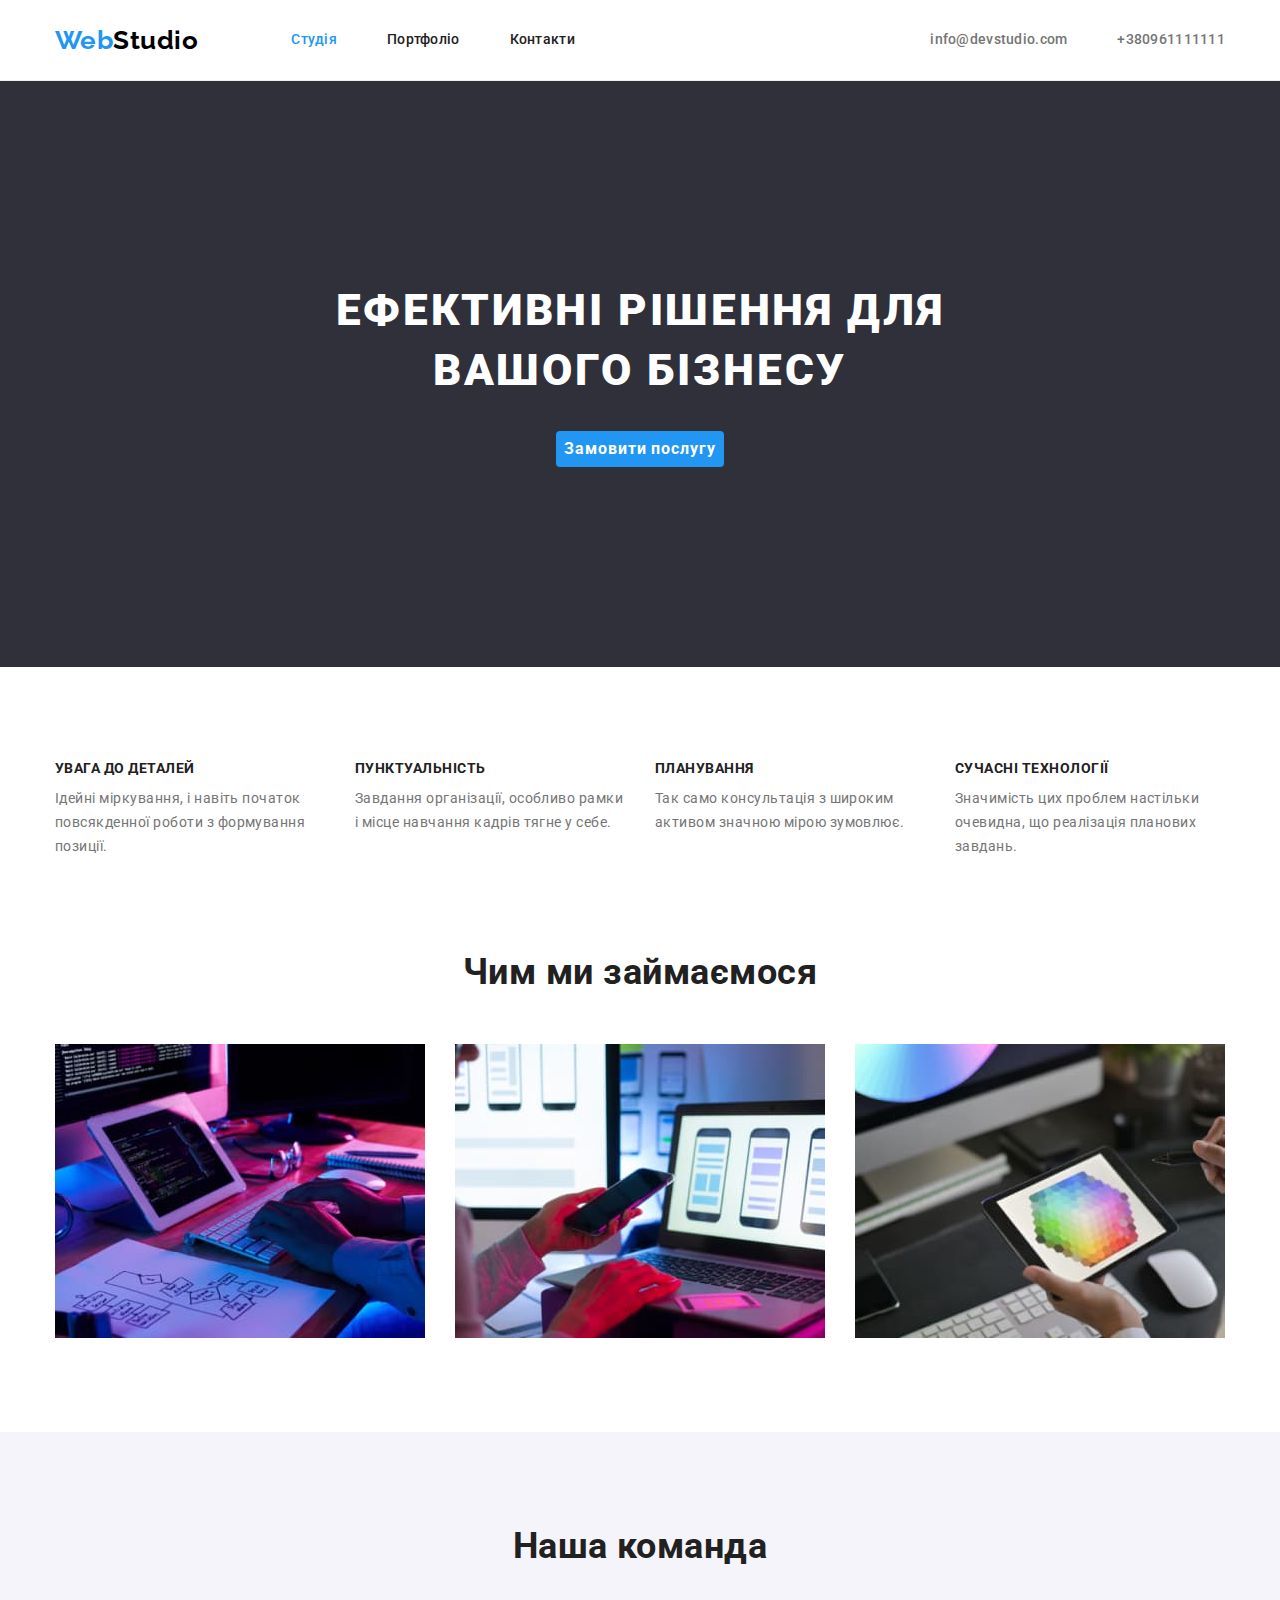
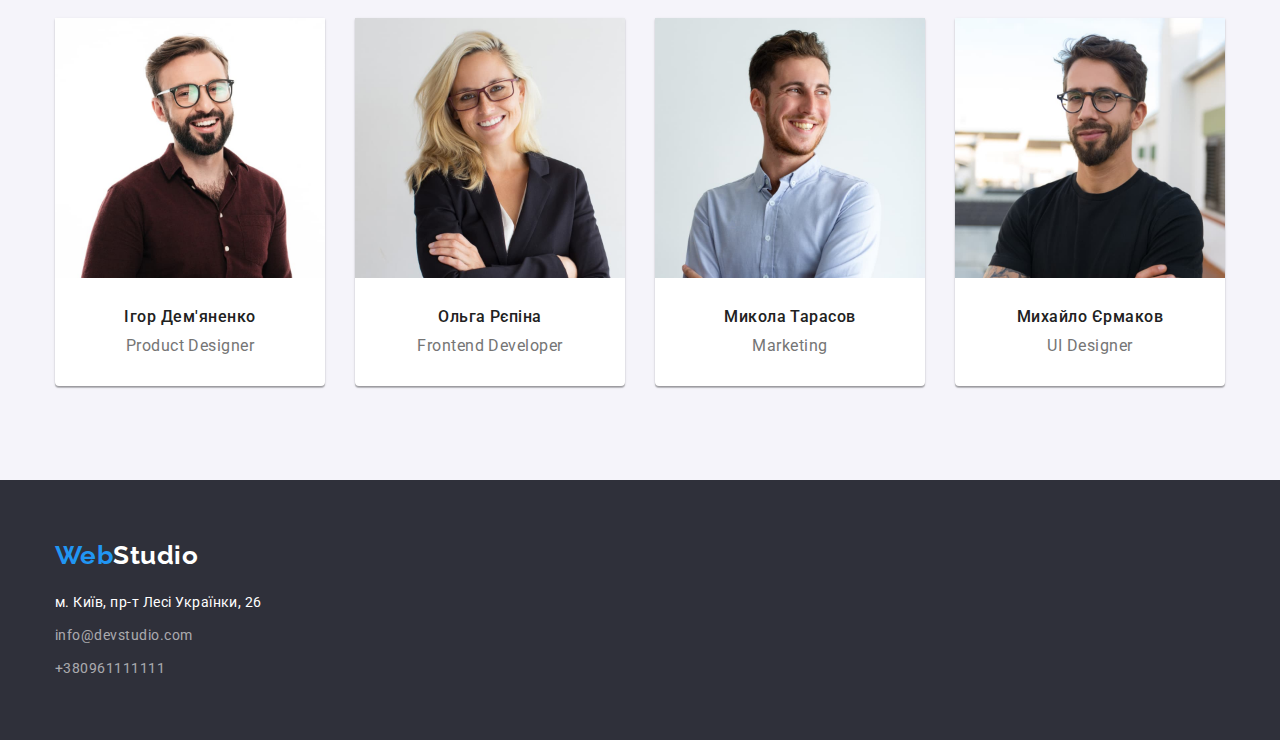
==== index.html @ 61c31c33 "Copy file" ====
<!DOCTYPE html>
<html lang="uk">

<head>
    <meta charset="UTF-8">
    <meta http-equiv="X-UA-Compatible" content="IE=edge">
    <meta name="viewport" content="width=device-width, initial-scale=1.0">
    <title>WebStudio</title>
    <link href="https://fonts.googleapis.com/css2?family=Raleway:wght@700&family=Roboto:wght@400;500;700;900&display=swap" rel="stylesheet">
    <link rel="stylesheet" href="https://cdnjs.cloudflare.com/ajax/libs/modern-normalize/1.1.0/modern-normalize.min.css">
    <link rel="stylesheet" href="./css/styles.css">
</head>
<body>

    <header class="header">
        <!-- Шапка сайту з навігаціею-->
        <div class="container-nav">
            <nav class="nav">
                <a href="./index.html" class="logostudio link-studio"><span class="secondary-logo">Web</span>Studio</a>
            
                <ul class="pages-nav list">
                    <li class="item"><a href="./index.html" class="site-nav-current link">Студія</a></li>
                    <li class="item"><a href="./portfolio.html" class="site-nav link">Портфоліо</a></li>
                    <li class="item"><a href="#" class="site-nav link">Контакти</a></li>
                </ul>
            </nav>
            
            <ul class="contact-nav list">
                <li class="item"><a href="mailto:info@devstudio.com" class="auth-nav link">info@devstudio.com</a></li>
                <li class="item"><a href="tel:+380961111111" class="auth-nav link">+380961111111</a></li>
            </ul>
        </div>

    </header>
    
    <main class="main-webstudio">
        <!--Герой сайту-->
            <section class="hero">
                <h1 class="hero-title">ЕФЕКТИВНІ РІШЕННЯ ДЛЯ ВАШОГО БІЗНЕСУ</h1>
                
                <button type="button" class="button-hero">Замовити послугу</button>
            </section>

        <section class="features">
        
            <!-- Особливості-->
            <div class="container">
                <h2 class="visually-hidden">Особливості</h2>
                
                <ul class="features-list">
                    <li class="features-item">
                        <h3 class="features-subtitle">УВАГА ДО ДЕТАЛЕЙ</h3>
                        <p class="features-text">Ідейні міркування, і навіть початок повсякденної роботи з формування позиції.</p>
                    </li>
                    <li class="features-item">
                        <h3 class="features-subtitle">ПУНКТУАЛЬНІСТЬ</h3>
                        <p class="features-text">Завдання організації, особливо рамки і місце навчання кадрів тягне у себе.</p>
                    </li>
                    <li class="features-item">
                        <h3 class="features-subtitle">ПЛАНУВАННЯ</h3>
                        <p class="features-text">Так само консультація з широким активом значною мірою зумовлює.</p>
                    </li>
                    <li class="features-item">
                        <h3 class="features-subtitle">СУЧАСНІ ТЕХНОЛОГІЇ</h3>
                        <p class="features-text">Значимість цих проблем настільки очевидна, що реалізація планових завдань.</p>
                    </li>
                </ul>
            </div>
        
        
        </section>
        
        <!--Чим ми займаємось-->
        <section class="occupation">
            <div class="container">
                <h2 class="occupation-title">Чим ми займаємося</h2>
                
                <ul class="list list-occupation">
                    <li class="item"><img src="./images/picturefirst.jpg" alt="Набирання коду на ноутбуку чоловіком" width="370">
                    </li>
                    <li class="item"><img src="./images/picturesecond.jpg" alt="Жінка розроблює на ноутбуці дизайн програми"
                            width="370"></li>
                    <li class="item"><img src="./images/picturethird.jpg" alt="Малюнок на планшеті" width="370"></li>
                </ul>
            </div>
        </section>

        <!--Наша Команда-->

        <section class="team">
            
            <div class="container">
                <h2 class="team-title">Наша команда</h2>
                
                <ul class="team-list">
                    <li class="team-item">
                        <img src="./images/IhorProductDesigner.jpg" alt="Фото чоловіка дизайнера продукту" width="270">
                
                        <div class="container-teamtext">
                            <h3 class="team-subtitle">Ігор Дем'яненко</h3>
                            <p class="team-text" lang="en">Product Designer</p>
                        </div>
                    </li>
                
                    <li class="team-item">
                        <img src="./images/OlhaFrontendDeveloper.jpg" alt="Фото жінки інтерфейсного розробника" width="270">
                
                        <div class="container-teamtext">
                            <h3 class="team-subtitle">Ольга Рєпіна</h3>
                            <p class="team-text" lang="en">Frontend Developer</p>
                        </div>
                    </li>
                
                    <li class="team-item">
                        <img src="./images/MukolaMarketing.jpg" alt="Фото чоловіка маркетолога" width="270">
                
                        <div class="container-teamtext">
                            <h3 class="team-subtitle">Микола Тарасов</h3>
                            <p class="team-text" lang="en">Marketing</p>
                        </div>
                    </li>
                
                    <li class="team-item">
                        <img src="./images/MuchailoUIDesigner.jpg" alt="Фото чоловіка дизайнера інтерфейсу" width="270">
                
                        <div class="container-teamtext">
                            <h3 class="team-subtitle">Михайло Єрмаков</h3>
                            <p class="team-text" lang="en">UI Designer</p>
                        </div>
                    </li>
                </ul>
            </div>

        </section>

    </main>

    <footer class="footer">
    <div class="container">
        <a href="./index.html" class="footer-studio link">Web<span class="footer-logo">Studio</span></a>
        
        <address class="address">
            <ul class="contact-footer list">
                <li class="nav-map">
                    <a class="address-street link" href="http://goo.gl/maps/RAFGmKEFVeVwXmU8A" target="_blank"
                        rel="noopener noreferrer">м. Київ, пр-т Лесі Українки, 26</a>
                </li>
                <li class="nav-mail">
                    <a href="mailto:info@devstudio.com" class="footer-nav link">info@devstudio.com</a>
                </li>
                <li class="nav-phone">
                    <a href="tel:+380961111111" class="footer-nav link">+380961111111</a>
                </li>
            </ul>
        </address>
    </div>
    </footer>
</body>
</html>
---- css/styles.css ----
:root{
    --primary-color:#212121;
    --secondary-color:#757575;
    --accent-color: #2196F3;
    --logo-color:#000000;
    --white-color:#ffffff;
    --buttons-color:#F5F4FA;
    --address-color:rgba(255, 255, 255, 0.6);
    --button-active:#188CE8;
    --hero-color:#2F303A;
}

.list,
.team-list,
.features-list{
    list-style: none;
    margin: 0;
    padding: 0;
}

.link {
    text-decoration: none;
}

h1,h2,h3,p{
    margin: 0; 
}

body{
    font-family: Roboto, sans-serif;
    /* identical to box height */
    letter-spacing: 0.03em;
    color: var(--primary-color);
    background-color: var(--white-color);
}

img {
    display: block;
    max-width: 100%;
}

/* шапка сайту з навігацією*/

.header {
    background-color: var(--white-color);

    border-bottom: 1px solid #ECECEC;
}

.container-nav{
    display: flex;
    align-items: center;

    margin-left: auto;
    margin-right: auto;
    width: 1200px;
    padding-left: 15px;
    padding-right: 15px;
}

.nav{
    display: flex;
    align-items: center;
}

.link-studio{
    text-decoration: none;
}

.logostudio{
    color: var(--logo-color);
    
    font-family: 'Raleway';
    font-weight: 700;
    font-size: 26px;
    line-height: 1.19;
}

.secondary-logo{
    color: var(--accent-color);
}

.pages-nav{
    display: flex;
    margin-left: 93px;
}

.pages-nav .item + .item {
    margin-left: 50px;
}

.pages-nav .link {
    display: block;
    padding-top: 32px;
    padding-bottom: 32px;
}

.container-nav .list {
    display: flex;
}

.site-nav{
    text-decoration: none;

    color: var(--primary-color);

    font-weight: 500;
    font-size: 14px;
    line-height: 1.14;
    letter-spacing: 0.02em;
}

.site-nav:hover,
.site-nav:focus{
    color: var(--accent-color);
}

.site-nav-current{
    text-decoration: none;

    color: var(--accent-color);
    font-weight: 500;
    font-size: 14px;
    line-height: 1.14;
    letter-spacing: 0.02em;
}

.contact-nav {
    margin-left: auto;
}

.contact-nav .link {
    display: block;
    padding-top: 32px;
    padding-bottom: 32px;
}

.contact-nav .item+.item {
    margin-left: 50px;
}

.auth-nav{

    text-decoration: none;

    color: var(--secondary-color);

    font-family: 'Roboto';
    font-style: normal;
    font-weight: 500;
    font-size: 14px;
    line-height: 1.14;
    letter-spacing: 0.02em;
}

.auth-nav:hover,
.auth-nav:focus{
    color: var(--accent-color);
}

/*Підвал*/

.footer {
    background-color: #2F303A;
    padding-top: 60px;
    padding-bottom: 60px;
}

.footer-studio {
    display: block;

    text-decoration: none;

    margin-top: 0;
    margin-bottom: 20px;

    color: var(--accent-color);

    font-family: 'Raleway';
    font-style: normal;
    font-weight: 700;
    font-size: 26px;
    line-height: 1.19;
}
.footer-logo {
    color: var(--white-color);
}

.address-street {

    text-decoration: none;

    color: var(--white-color);

    font-size: 14px;
    line-height: 1.71;
}

.footer-nav {

    text-decoration: none;

    color: var(--address-color);

    font-size: 14px;
    line-height: 1.71;
}

.address{
    font-style: normal;
}

.address-street:hover,
.address-street:focus {
    color: var(--accent-color);
}

.footer-nav:hover,
.footer-nav:focus {
    color: var(--accent-color);
}

.address-street {
    display: block;
    margin-bottom: 9px;
}

.nav-mail {
    margin-bottom: 9px;
}

/*Сторінка Cтудія*/

/*Секція герой*/

.hero{
    background-color: var(--hero-color);
    padding-top: 200px;
    padding-bottom: 200px;
    text-align: center; 
}

.hero-title{

    margin-left: auto;
    margin-right: auto;
    margin-top: 0;
    margin-bottom: 30px;
    max-width: 696px;

    color: var(--white-color);

    font-weight: 900;
    font-size: 44px;
    line-height: 1.36;
    /* or 136% */
    
    letter-spacing: 0.06em;
    text-transform: uppercase;
}

/*Button*/

.button-hero{

    background-color: var(--accent-color);
    color: var(--white-color);
    
    cursor: pointer;

    font-family: 'Roboto';
    font-style: normal;
    font-weight: 700;
    font-size: 16px;
    line-height: 1.88;
    /* identical to box height, or 188% */
    
    
    align-items: center;
    text-align: center;
    letter-spacing: 0.06em;

    border-radius: 4px;
    border-color: transparent;
}

.button-hero:hover,
.button-hero:focus {
    background-color: var(--button-active)
}

/*Секція особливості*/

.container {

    margin-left: auto;
    margin-right: auto;
    width: 1200px;
    padding-left: 15px;
    padding-right: 15px;
    
}

.features{
    padding-top: 94px;
    padding-bottom: 94px;
    margin-top: 0;
    margin-bottom: 0;
}

.features .features-list {
    display: flex;
}

.visually-hidden{
    position: absolute;
    white-space: nowrap;
    width: 1px;
    height: 1px;
    overflow: hidden;
    border: 0;
    padding: 0;
    clip: rect(0 0 0 0);
    clip-path: inset(50%);
    margin: 1px;
}

.features .features-item+.features-item {
    margin-left: 30px;
}


.features-subtitle{

    margin-top: 0;
    margin-bottom: 10px;

    color: var(--primary-color);

    font-weight: 700;
    font-size: 14px;
    line-height: 1.14;
}

.features-item {
    flex-basis: 270px;
}

.features-text{

    margin-top: 0;
    margin-bottom: 0;

    color: var(--secondary-color);
 
    font-size: 14px;
    line-height: 1.71;
}

/*Секція чим займаємось*/

.occupation {
    padding-top: 0;
    padding-bottom: 94px;
}

.occupation .item+.item {
    margin-left: 30px;
}

.occupation-title{

    margin-top: 0;
    margin-bottom: 50px;


    text-align: center;
    color: var(--primary-color);

    font-weight: 700;
    font-size: 36px;
    line-height: 1.16;
}

.occupation .list {
    display: flex;
}

/*Секція наша команда*/

.team{
    background-color: #F5F4FA;

    padding-top: 94px;
    padding-bottom: 94px; 
}

.team-title {

    margin-top: 0;
    margin-bottom: 50px;

    color: var(--primary-color);

    font-weight: 700;
    font-size: 36px;
    line-height: 1.16;
    text-align: center;
}

.team-list {
    display: flex;
    flex-wrap: wrap;
}

.team-item{
    text-align: center;
    background-color: #FFFFFF;
    width: 270px;
    
    margin-right: 30px;

    box-shadow: 0px 1px 3px rgba(0, 0, 0, 0.12), 0px 1px 1px rgba(0, 0, 0, 0.14), 0px 2px 1px rgba(0, 0, 0, 0.2);
    border-radius: 0px 0px 4px 4px;
}

.team-item:nth-child(4n) {
    margin-right: 0;
}

.team-item:nth-last-child(-n+4) {
    margin-bottom: 0;
}

.container-teamtext {
    padding-top: 30px;
    padding-bottom: 30px;
}

.team-subtitle{

    margin-bottom: 10px;

    color: var(--primary-color);

    font-weight: 500;
    font-size: 16px;
    line-height: 1.18;
}

.team-text{

    color: var(--secondary-color);

    font-size: 16px;
    line-height: 1.18;
}

/*Сторінка Портфоліо*/

.portfolio-page{
    padding-top: 94px;
    padding-bottom: 94px;
}

.buttons-filtr {
    display: flex;
    justify-content: center;
    align-items: center;

    margin-bottom: 50px;
}

.button-portfolio-all{
    background-color: var(--buttons-color);
    color: var(--primary-color);
    
    padding-top: 6px;
    padding-bottom: 6px;
    padding-left: 25px;
    padding-right: 25px;
    
    cursor: pointer;
    
    font-family: 'Roboto';
    font-style: normal;
    font-weight: 500;
    font-size: 16px;
    line-height: 1.63;
    /* identical to box height, or 162% */
    
    text-align: center;
    letter-spacing: 0.03em;
    
    border-radius: 4px;
    border-color: transparent;
}

.button-portfolio{
    background-color: var(--buttons-color);
    color: var(--primary-color);

    padding-top: 6px;
    padding-bottom: 6px;
    padding-left: 22px;
    padding-right: 22px;

    cursor: pointer;
    
    font-family: 'Roboto';
    font-style: normal;
    font-weight: 500;
    font-size: 16px;
    line-height: 1.63;
    /* identical to box height, or 162% */
    
    text-align: center;
    letter-spacing: 0.03em;

    border-radius: 4px;
    border-color: transparent;
}

.button-portfolio:hover,
.button-portfolio:focus{
    background-color: var(--accent-color);
    color: var(--white-color);

    box-shadow: 0px 3px 1px rgba(0, 0, 0, 0.1), 0px 1px 2px rgba(0, 0, 0, 0.08), 0px 2px 2px rgba(0, 0, 0, 0.12);
    border-radius: 4px;
}

.buttons-filtr .item+.item {
    margin-left: 8px;
}

.portfolio-projects {
    display: flex;
    flex-wrap: wrap;
    gap: 30px;
}

.card-project {
    padding-top: 20px;
    padding-bottom: 20px;
    padding-left: 24px;
    padding-right: 24px;
    border-left: 1px solid #EEEEEE;
    border-right: 1px solid #EEEEEE;
    border-bottom: 1px solid #EEEEEE;
}

.project-item {
    background: #FFFFFF;
    width: 370px;
}

.project-title {

    text-decoration: none;

    margin-bottom: 4px;

    color: var(--primary-color);


    font-weight: 700;
    font-size: 18px;
    line-height: 2;
    /* identical to box height, or 200% */
    
    letter-spacing: 0.06em;
}

.project-text {

    text-decoration: none;

    color: var(--secondary-color);

    font-size: 16px;
    line-height: 1.87;
}
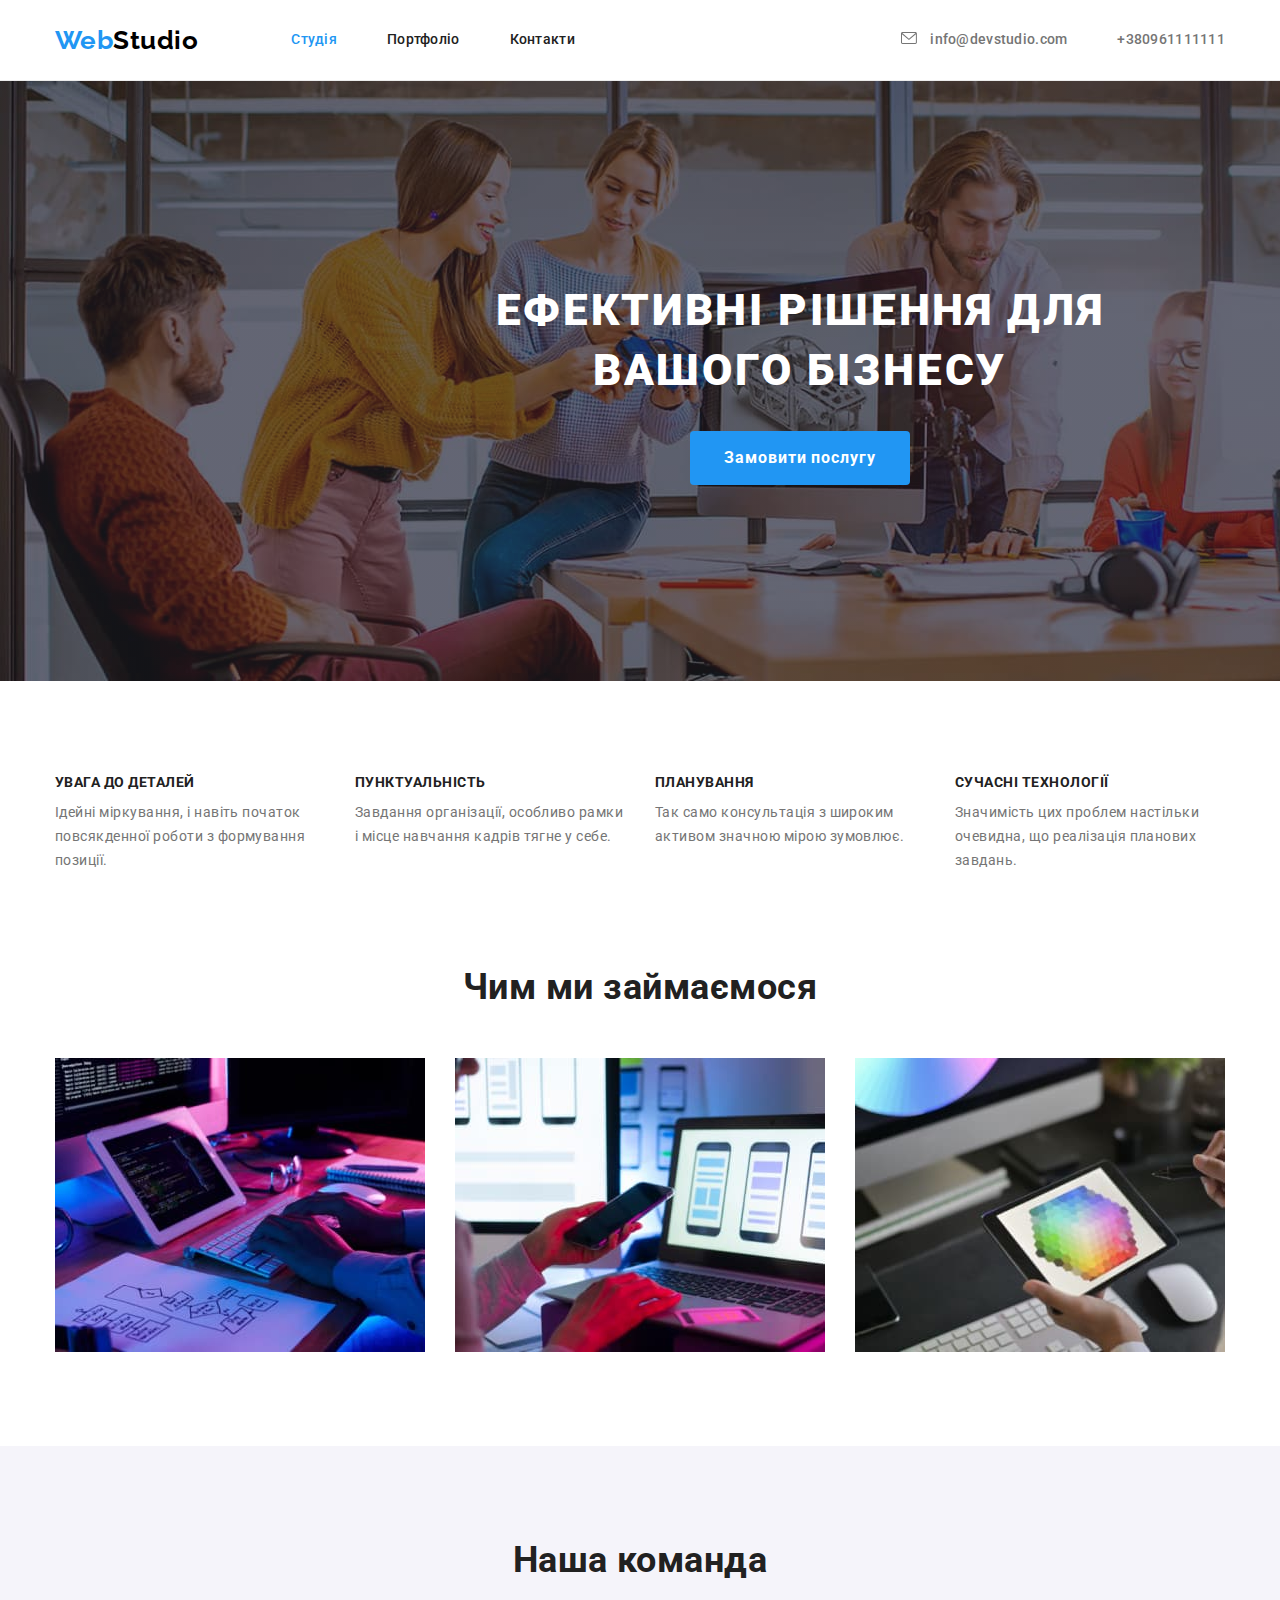
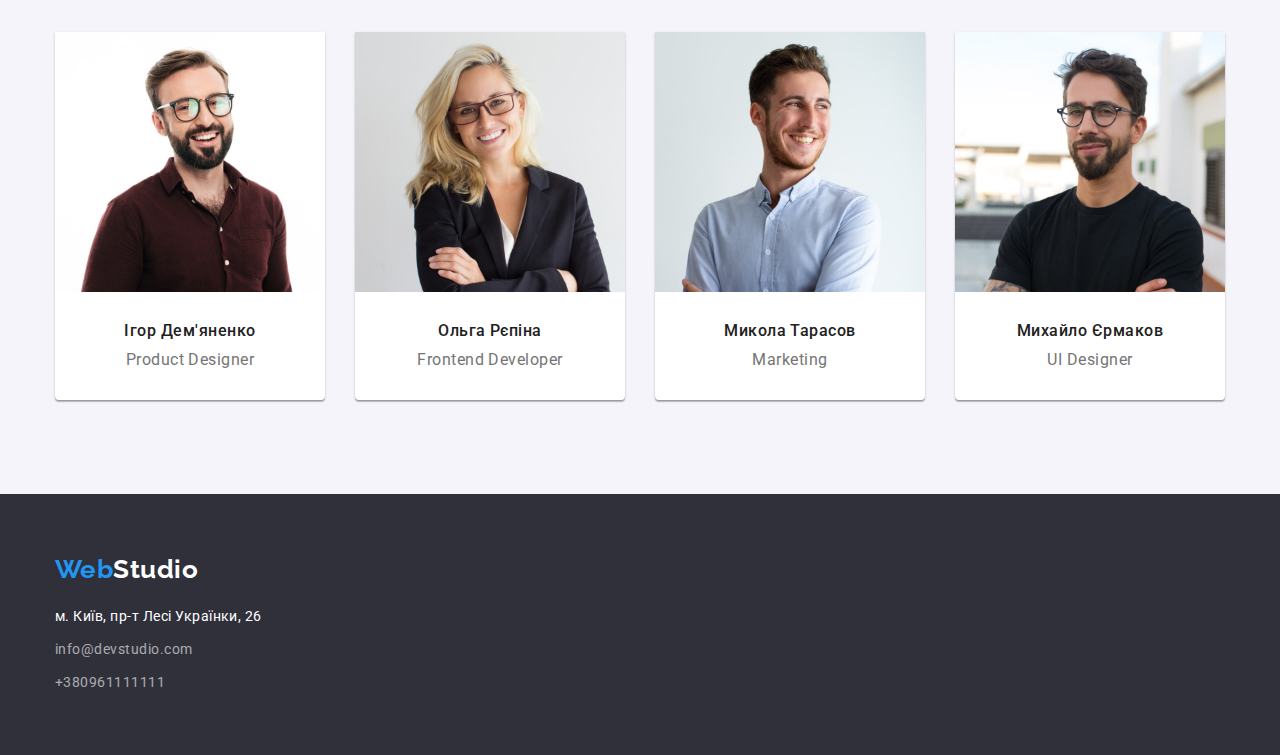
==== commit 91411578: "Update styles.css and index.html" ====
--- a/index.html
+++ b/index.html
@@ -26,7 +26,14 @@
             </nav>
             
             <ul class="contact-nav list">
-                <li class="item"><a href="mailto:info@devstudio.com" class="auth-nav link">info@devstudio.com</a></li>
+                <li class="item">
+                    <a href="mailto:info@devstudio.com" class="auth-nav link">
+                        <svg class="mail-icon" width="16" height="12">
+                            <use href="./images/symbol-defs.svg#envelope">
+                            </use>
+                        </svg> info@devstudio.com
+                    </a>
+                </li>
                 <li class="item"><a href="tel:+380961111111" class="auth-nav link">+380961111111</a></li>
             </ul>
         </div>
--- a/css/styles.css
+++ b/css/styles.css
@@ -139,6 +139,12 @@
     margin-left: 50px;
 }
 
+.mail-icon {
+    
+    margin-right: 10px;
+    align-items: center;
+}
+
 .auth-nav{
 
     text-decoration: none;
@@ -158,6 +164,10 @@
     color: var(--accent-color);
 }
 
+.mail-icon:hover{
+    fill: var(--accent-color);
+}
+
 /*Підвал*/
 
 .footer {
@@ -238,6 +248,21 @@
     padding-top: 200px;
     padding-bottom: 200px;
     text-align: center; 
+
+    min-width: 1600px;
+    height: 600px;
+    margin-left: auto;
+    margin-right: auto;
+
+    background-image: linear-gradient(
+    to right,
+    rgba(47, 48, 58, 0.4),
+    rgba(47, 48, 58, 0.4)
+    ),
+    url("../images/Imghero.jpg");
+    background-repeat: no-repeat;
+    background-position: center;
+    background-size: cover;
 }
 
 .hero-title{
@@ -267,6 +292,11 @@
     color: var(--white-color);
     
     cursor: pointer;
+
+    padding-top: 10px;
+    padding-bottom: 10px;
+    padding-left: 32px;
+    padding-right: 32px;
 
     font-family: 'Roboto';
     font-style: normal;
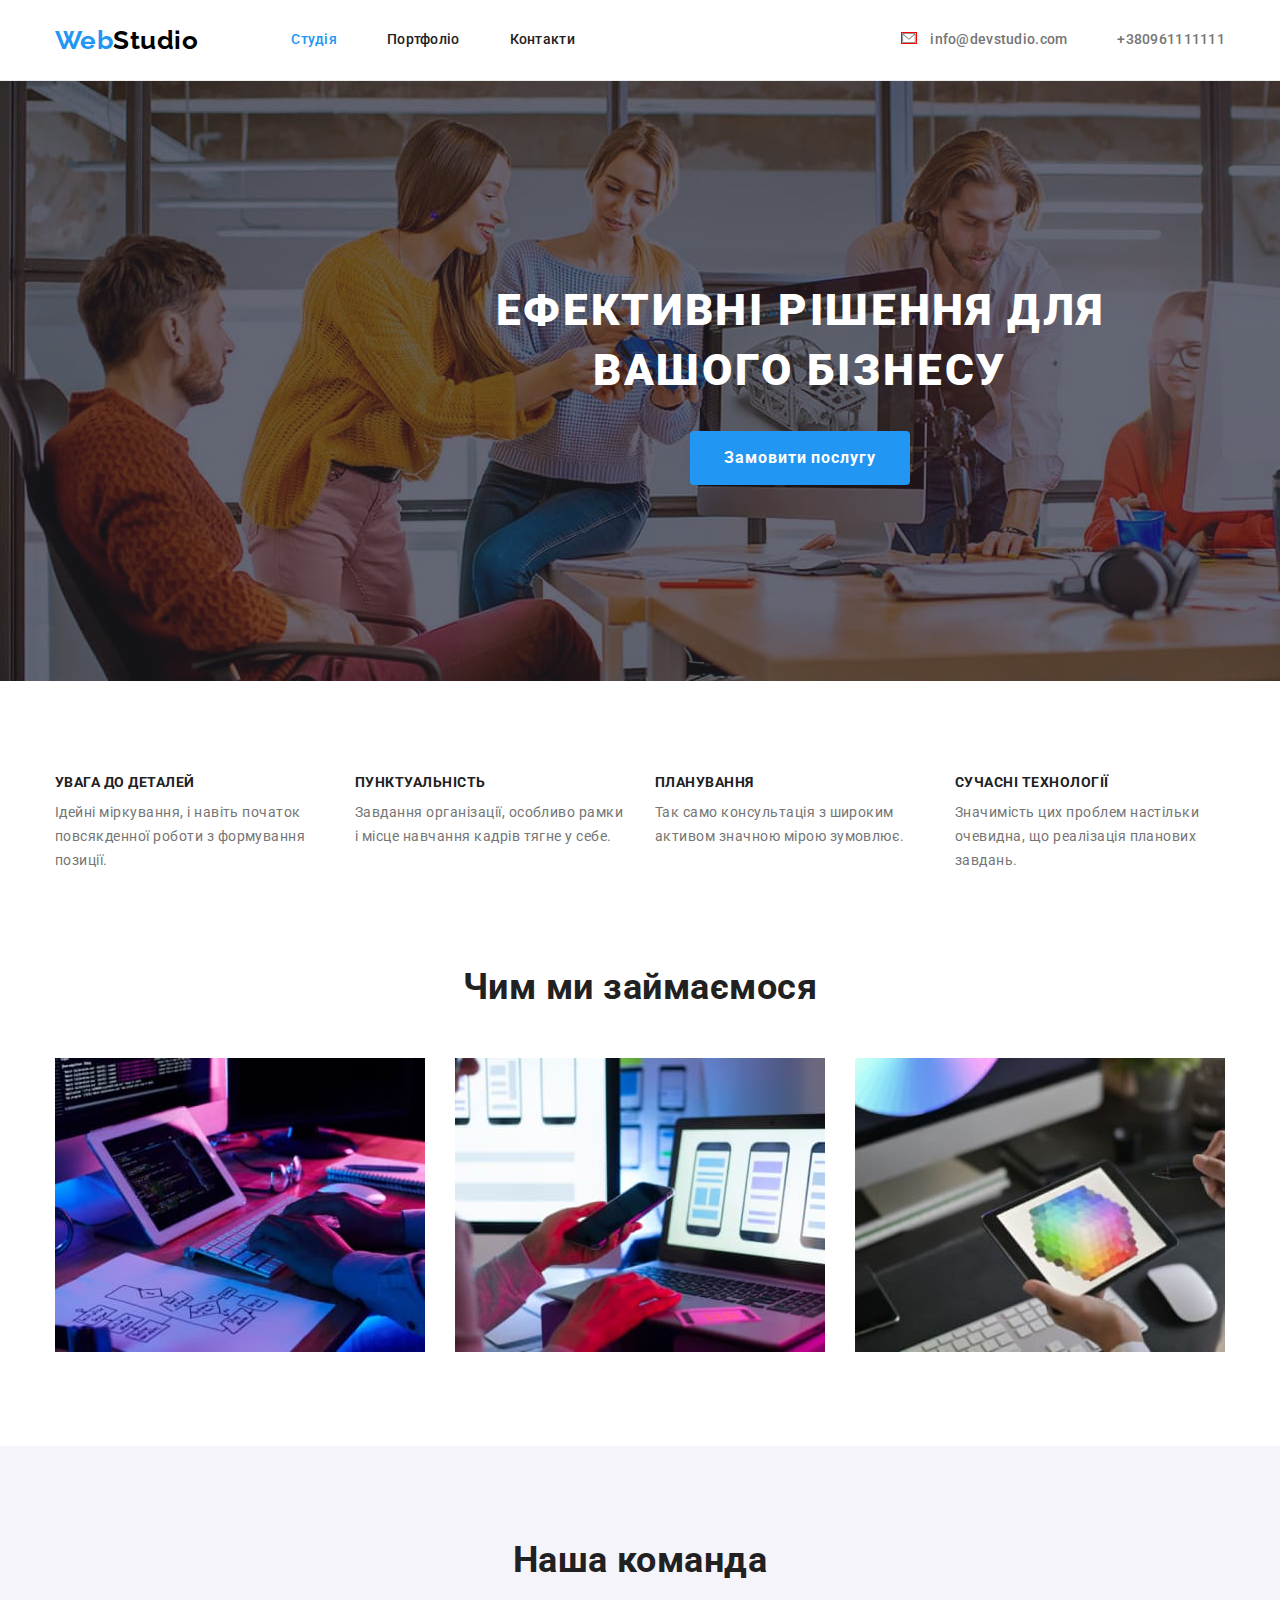
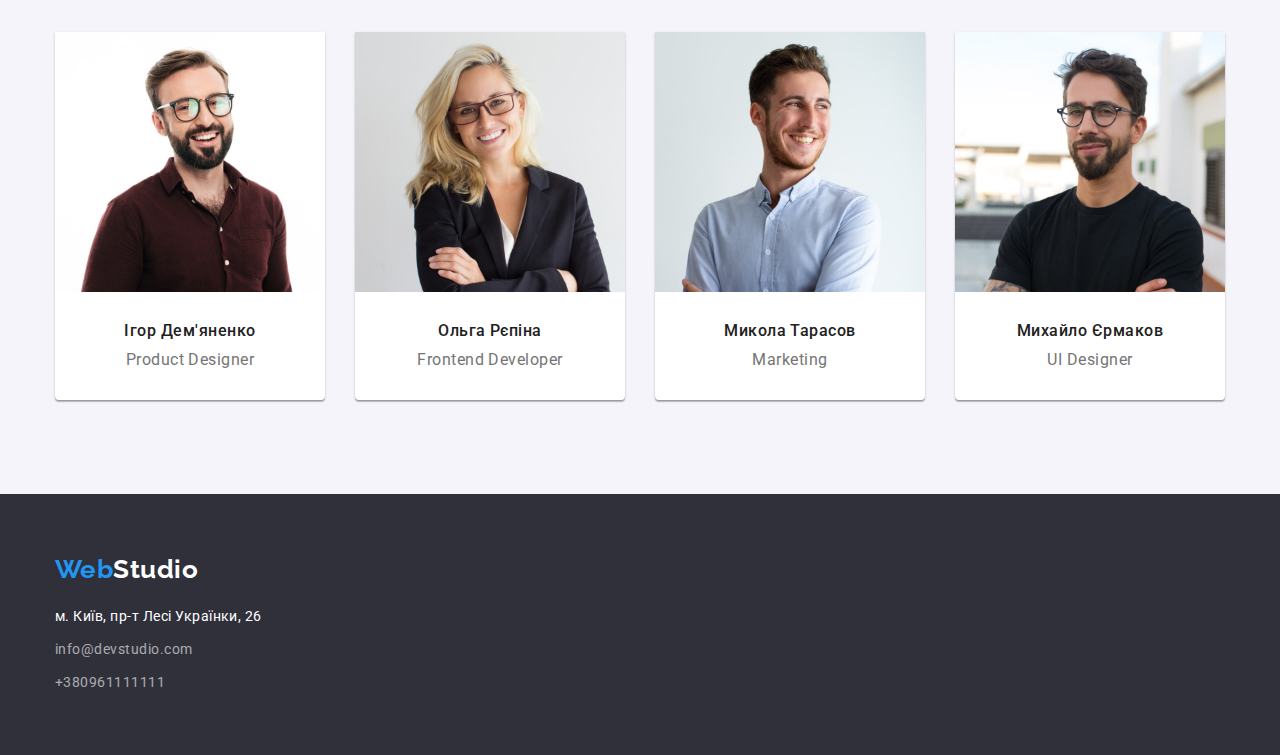
==== commit 724b2bcf: "Update repository" ====
--- a/index.html
+++ b/index.html
@@ -28,9 +28,8 @@
             <ul class="contact-nav list">
                 <li class="item">
                     <a href="mailto:info@devstudio.com" class="auth-nav link">
-                        <svg class="mail-icon" width="16" height="12">
-                            <use href="./images/symbol-defs.svg#envelope">
-                            </use>
+                        <svg class="icon" width="16" height="12">
+                            <use href="./images/sprite.svg#envelope"></use>
                         </svg> info@devstudio.com
                     </a>
                 </li>
--- a/css/styles.css
+++ b/css/styles.css
@@ -139,12 +139,6 @@
     margin-left: 50px;
 }
 
-.mail-icon {
-    
-    margin-right: 10px;
-    align-items: center;
-}
-
 .auth-nav{
 
     text-decoration: none;
@@ -164,9 +158,16 @@
     color: var(--accent-color);
 }
 
+.icon{
+    border: 1px solid red;
+    margin-right: 10px;
+}
+
 .mail-icon:hover{
     fill: var(--accent-color);
 }
+
+
 
 /*Підвал*/
 
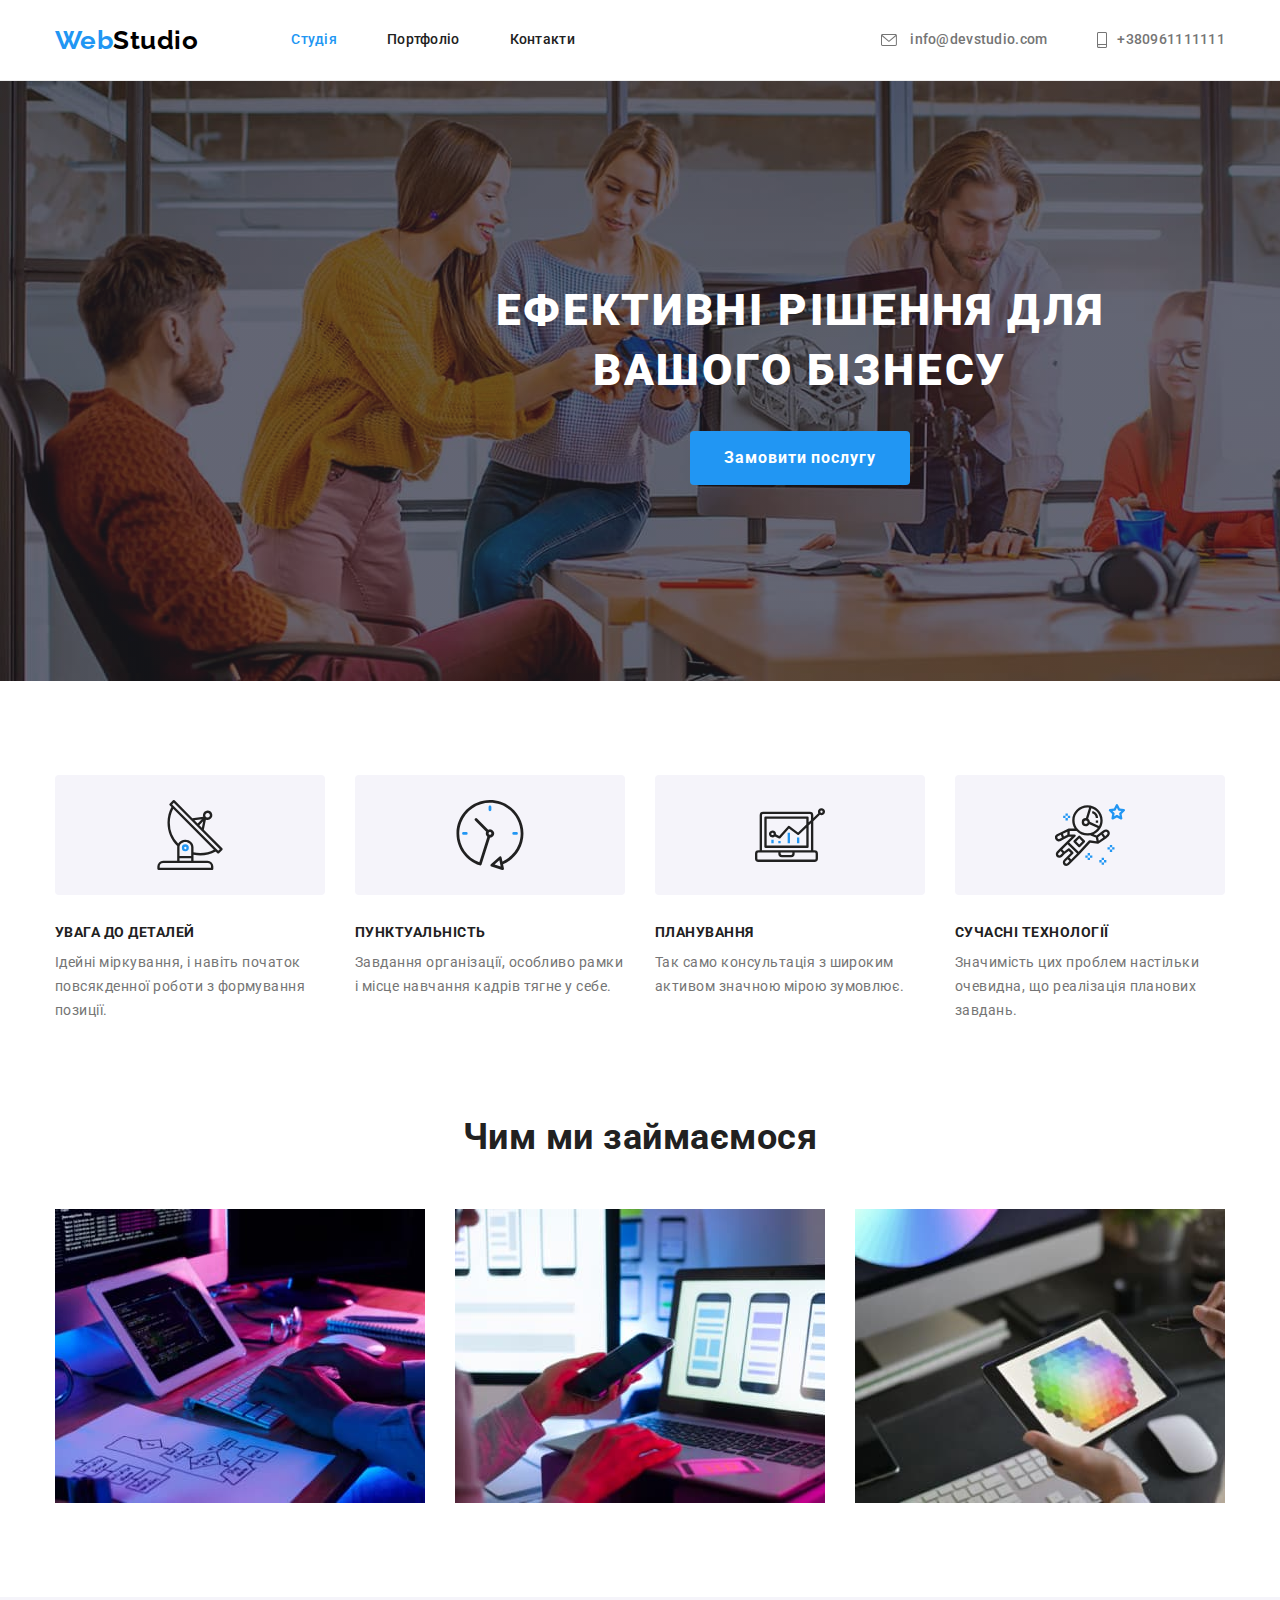
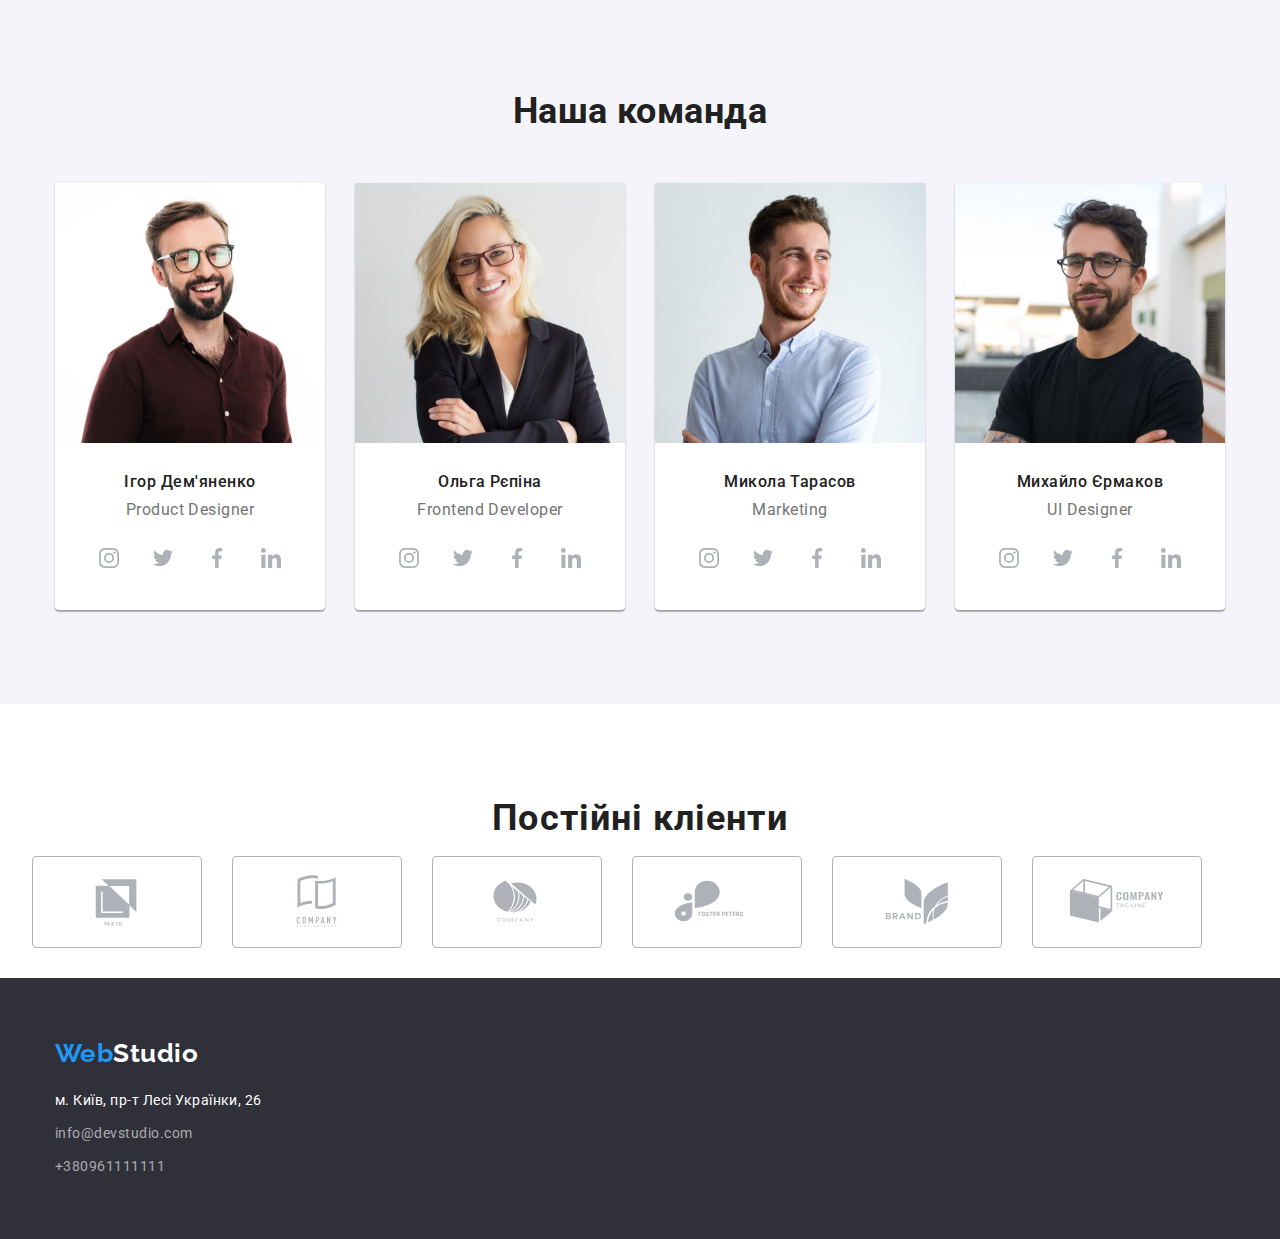
==== commit 844f1d25: "Update summary" ====
--- a/index.html
+++ b/index.html
@@ -33,7 +33,12 @@
                         </svg> info@devstudio.com
                     </a>
                 </li>
-                <li class="item"><a href="tel:+380961111111" class="auth-nav link">+380961111111</a></li>
+                <li class="item">
+                    <a href="tel:+380961111111" class="auth-nav link">
+                        <svg class="icon" width="10" height="16"><use href="./images/sprite.svg#smartphone"></use>
+                        </svg>+380961111111
+                    </a>
+                </li>
             </ul>
         </div>
 
@@ -55,18 +60,38 @@
                 
                 <ul class="features-list">
                     <li class="features-item">
+                        <div class="container-features">
+                            <svg class="icon-features" width="70" height="70">
+                                <use href="./images/sprite.svg#antenna"></use>
+                            </svg>
+                        </div>
                         <h3 class="features-subtitle">УВАГА ДО ДЕТАЛЕЙ</h3>
                         <p class="features-text">Ідейні міркування, і навіть початок повсякденної роботи з формування позиції.</p>
                     </li>
                     <li class="features-item">
+                        <div class="container-features">
+                            <svg class="icon-features" width="70" height="70">
+                                <use href="./images/sprite.svg#clock"></use>
+                            </svg>
+                        </div>
                         <h3 class="features-subtitle">ПУНКТУАЛЬНІСТЬ</h3>
                         <p class="features-text">Завдання організації, особливо рамки і місце навчання кадрів тягне у себе.</p>
                     </li>
                     <li class="features-item">
+                        <div class="container-features">
+                            <svg class="icon-features" width="70" height="70">
+                                <use href="./images/sprite.svg#diagram"></use>
+                            </svg>
+                        </div>
                         <h3 class="features-subtitle">ПЛАНУВАННЯ</h3>
                         <p class="features-text">Так само консультація з широким активом значною мірою зумовлює.</p>
                     </li>
                     <li class="features-item">
+                        <div class="container-features">
+                            <svg class="icon-features" width="70" height="70">
+                                <use href="./images/sprite.svg#astronaut"></use>
+                            </svg>
+                        </div>
                         <h3 class="features-subtitle">СУЧАСНІ ТЕХНОЛОГІЇ</h3>
                         <p class="features-text">Значимість цих проблем настільки очевидна, що реалізація планових завдань.</p>
                     </li>
@@ -106,6 +131,36 @@
                             <h3 class="team-subtitle">Ігор Дем'яненко</h3>
                             <p class="team-text" lang="en">Product Designer</p>
                         </div>
+                        <ul class="social">
+                            <li class="icon-list">
+                                <a href="#" class="icon-social">
+                                    <svg class="icon-social-team" width="20" height="20">
+                                        <use href="./images/sprite.svg#instagram"></use>
+                                    </svg>
+                                </a>
+                            </li>
+                            <li class="icon-list">
+                                <a href="#" class="icon-social">
+                                    <svg class="icon-social-team" width="20" height="20">
+                                        <use href="./images/sprite.svg#twitter"></use>
+                                    </svg>
+                                </a>
+                            </li>
+                            <li class="icon-list">
+                                <a href="#" class="icon-social">
+                                    <svg class="icon-social-team" width="20" height="20">
+                                        <use href="./images/sprite.svg#facebook"></use>
+                                    </svg>
+                                </a>
+                            </li>
+                            <li class="icon-list">
+                                <a href="#" class="icon-social">
+                                    <svg class="icon-social-team" width="20" height="20">
+                                        <use href="./images/sprite.svg#linkedin"></use>
+                                    </svg>
+                                </a>
+                            </li>
+                        </ul>
                     </li>
                 
                     <li class="team-item">
@@ -115,6 +170,36 @@
                             <h3 class="team-subtitle">Ольга Рєпіна</h3>
                             <p class="team-text" lang="en">Frontend Developer</p>
                         </div>
+                        <ul class="social">
+                            <li class="icon-list">
+                                    <a href="#" class="icon-social">
+                                        <svg class="icon-social-team" width="20" height="20">
+                                            <use href="./images/sprite.svg#instagram"></use>
+                                        </svg>
+                                    </a>
+                            </li>
+                            <li class="icon-list">
+                                <a href="#" class="icon-social">
+                                    <svg class="icon-social-team" width="20" height="20">
+                                        <use href="./images/sprite.svg#twitter"></use>
+                                    </svg>
+                                </a>
+                            </li>
+                            <li class="icon-list">
+                                <a href="#" class="icon-social">
+                                    <svg class="icon-social-team" width="20" height="20">
+                                        <use href="./images/sprite.svg#facebook"></use>
+                                    </svg>
+                                </a>
+                            </li>
+                            <li class="icon-list">
+                                <a href="#" class="icon-social">
+                                    <svg class="icon-social-team" width="20" height="20">
+                                        <use href="./images/sprite.svg#linkedin"></use>
+                                    </svg>
+                                </a>
+                            </li>
+                        </ul>
                     </li>
                 
                     <li class="team-item">
@@ -124,6 +209,36 @@
                             <h3 class="team-subtitle">Микола Тарасов</h3>
                             <p class="team-text" lang="en">Marketing</p>
                         </div>
+                        <ul class="social">
+                            <li class="icon-list">
+                                <a href="#" class="icon-social">
+                                    <svg class="icon-social-team" width="20" height="20">
+                                        <use href="./images/sprite.svg#instagram"></use>
+                                    </svg>
+                                </a>
+                            </li>
+                            <li class="icon-list">
+                                <a href="#" class="icon-social">
+                                    <svg class="icon-social-team" width="20" height="20">
+                                        <use href="./images/sprite.svg#twitter"></use>
+                                    </svg>
+                                </a>
+                            </li>
+                            <li class="icon-list">
+                                <a href="#" class="icon-social">
+                                    <svg class="icon-social-team" width="20" height="20">
+                                        <use href="./images/sprite.svg#facebook"></use>
+                                    </svg>
+                                </a>
+                            </li>
+                            <li class="icon-list">
+                                <a href="#" class="icon-social">
+                                    <svg class="icon-social-team" width="20" height="20">
+                                        <use href="./images/sprite.svg#linkedin"></use>
+                                    </svg>
+                                </a>
+                            </li>
+                        </ul>
                     </li>
                 
                     <li class="team-item">
@@ -133,10 +248,91 @@
                             <h3 class="team-subtitle">Михайло Єрмаков</h3>
                             <p class="team-text" lang="en">UI Designer</p>
                         </div>
+                        <ul class="social">
+                            <li class="icon-list">
+                                <a href="#" class="icon-social">
+                                    <svg class="icon-social-team" width="20" height="20">
+                                        <use href="./images/sprite.svg#instagram"></use>
+                                    </svg>
+                                </a>
+                            </li>
+                            <li class="icon-list">
+                                <a href="#" class="icon-social">
+                                    <svg class="icon-social-team" width="20" height="20">
+                                        <use href="./images/sprite.svg#twitter"></use>
+                                    </svg>
+                                </a>
+                            </li>
+                            <li class="icon-list">
+                                <a href="#" class="icon-social">
+                                    <svg class="icon-social-team" width="20" height="20">
+                                        <use href="./images/sprite.svg#facebook"></use>
+                                    </svg>
+                                </a>
+                            </li>
+                            <li class="icon-list">
+                                <a href="#" class="icon-social">
+                                    <svg class="icon-social-team" width="20" height="20">
+                                        <use href="./images/sprite.svg#linkedin"></use>
+                                    </svg>
+                                </a>
+                            </li>
+                        </ul>
                     </li>
                 </ul>
             </div>
 
+        </section>
+
+        <!--Постійні кліенти-->
+
+        <section class="clients">
+            <h2 class="clients-subtitle">Постійні кліенти</h2>
+
+            <ul class="company">
+                <li class="company-list">
+                    <a href="#" class="company-link">
+                        <svg class="company-icons" width="106" height="60">
+                            <use href="./images/sprite.svg#logoyaco"></use>
+                        </svg>
+                    </a>
+                </li>
+                <li class="company-list">
+                    <a href="#" class="company-link">
+                        <svg class="company-icons" width="106" height="60">
+                            <use href="./images/sprite.svg#logotagline"></use>
+                        </svg>
+                    </a>
+                </li>
+                <li class="company-list">
+                    <a href="#" class="company-link">
+                        <svg class="company-icons" width="106" height="60">
+                            <use href="./images/sprite.svg#logocompany"></use>
+                        </svg>
+                    </a>
+                </li>
+                <li class="company-list">
+                    <a href="#" class="company-link">
+                        <svg class="company-icons" width="106" height="60">
+                            <use href="./images/sprite.svg#logofoster"></use>
+                        </svg>
+                    </a>
+                </li>
+                <li class="company-list">
+                    <a href="#" class="company-link">
+                        <svg class="company-icons" width="106" height="60">
+                            <use href="./images/sprite.svg#logobrand"></use>
+                        </svg>
+                    </a>
+                </li>
+                <li class="company-list">
+                    <a href="#" class="company-link">
+                        <svg class="company-icons" width="106" height="60">
+                            <use href="./images/sprite.svg#logocompanytagline"></use>
+                        </svg>
+                    </a>
+                </li>
+            </ul>
         </section>
 
     </main>
--- a/css/styles.css
+++ b/css/styles.css
@@ -154,20 +154,22 @@
 }
 
 .auth-nav:hover,
-.auth-nav:focus{
+.auth-nav:focus {
     color: var(--accent-color);
+    fill: var(--accent-color);
 }
 
 .icon{
-    border: 1px solid red;
+    vertical-align: middle;
     margin-right: 10px;
-}
-
-.mail-icon:hover{
+    fill: var(--secondary-color);
+}
+
+.auth-nav:hover svg,
+.auth-nav:focus {
+    color: var(--accent-color);
     fill: var(--accent-color);
 }
-
-
 
 /*Підвал*/
 
@@ -330,6 +332,20 @@
     padding-left: 15px;
     padding-right: 15px;
     
+}
+
+.container-features {
+    display: flex;
+    width: 270px;
+    height: 120px;
+    align-items: center;
+    background-color: #F5F4FA;
+    border-radius: 4px;
+    margin-bottom: 30px;
+}
+
+.icon-features {
+    margin: auto;
 }
 
 .features{
@@ -463,9 +479,47 @@
     margin-bottom: 0;
 }
 
+.social {
+    list-style: none;
+    display: flex;
+    padding-left: 32px;
+    padding-right: 32px;
+    margin-bottom: 30px;
+}
+
+.icon-social {
+    display: inline-flex;
+    width: 44px;
+    height: 44px;
+    border-radius: 50px;
+    justify-content: center;
+    align-items: center;
+}
+
+.icon-social a {
+    display: inline-table;
+    vertical-align: middle;
+}
+
+.social .icon-list+.icon-list {
+    margin-left: 10px;
+}
+
+.icon-social-team {
+    fill: #AFB1B8;
+}
+
+.icon-social:hover {
+    background-color: var(--accent-color);
+}
+
+.icon-social:hover > .icon-social-team {
+    fill: var(--white-color);
+}
+
 .container-teamtext {
     padding-top: 30px;
-    padding-bottom: 30px;
+    padding-bottom: 16px;
 }
 
 .team-subtitle{
@@ -486,6 +540,50 @@
     font-size: 16px;
     line-height: 1.18;
 }
+
+/*Постійні кліенти*/
+
+.clients-subtitle {
+
+    padding-top: 94px;
+
+    font-family: 'Roboto';
+    font-style: normal;
+    font-weight: 700;
+    font-size: 36px;
+    line-height: 1.16;
+    text-align: center;
+    letter-spacing: 0.03em;
+}
+
+.company{
+    list-style: none;
+    display: flex;
+    padding-left: 32px;
+    padding-right: 32px;
+    margin-bottom: 30px;
+}
+
+.company .company-list+.company-list {
+    margin-left: 30px;
+}
+
+.company-link {
+    display: inline-flex;
+    width: 170px;
+    height: 92px;
+    border: 1px solid #AFB1B8;
+    border-radius: 4px;
+    justify-content: center;
+    align-items: center;
+}
+
+.company-icons a {
+    display: inline-table;
+    vertical-align: middle;
+}
+
+
 
 /*Сторінка Портфоліо*/
 
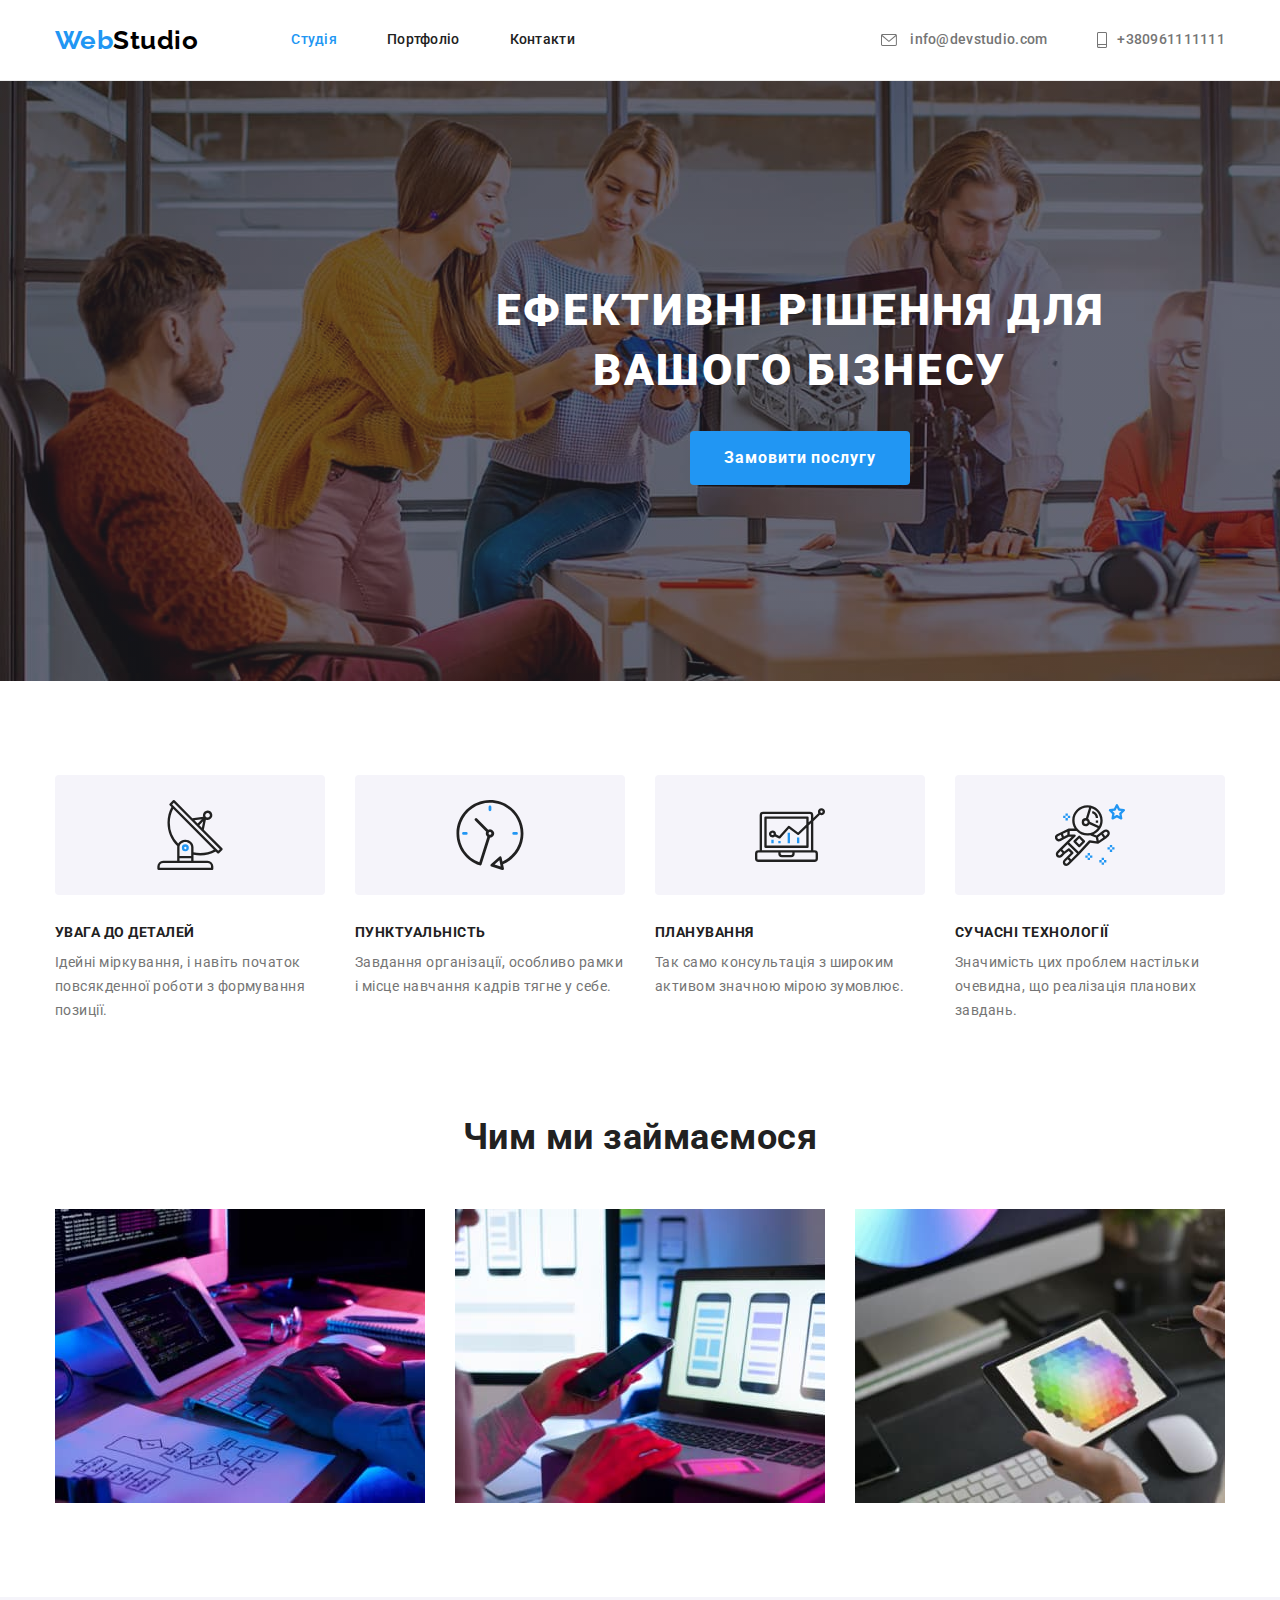
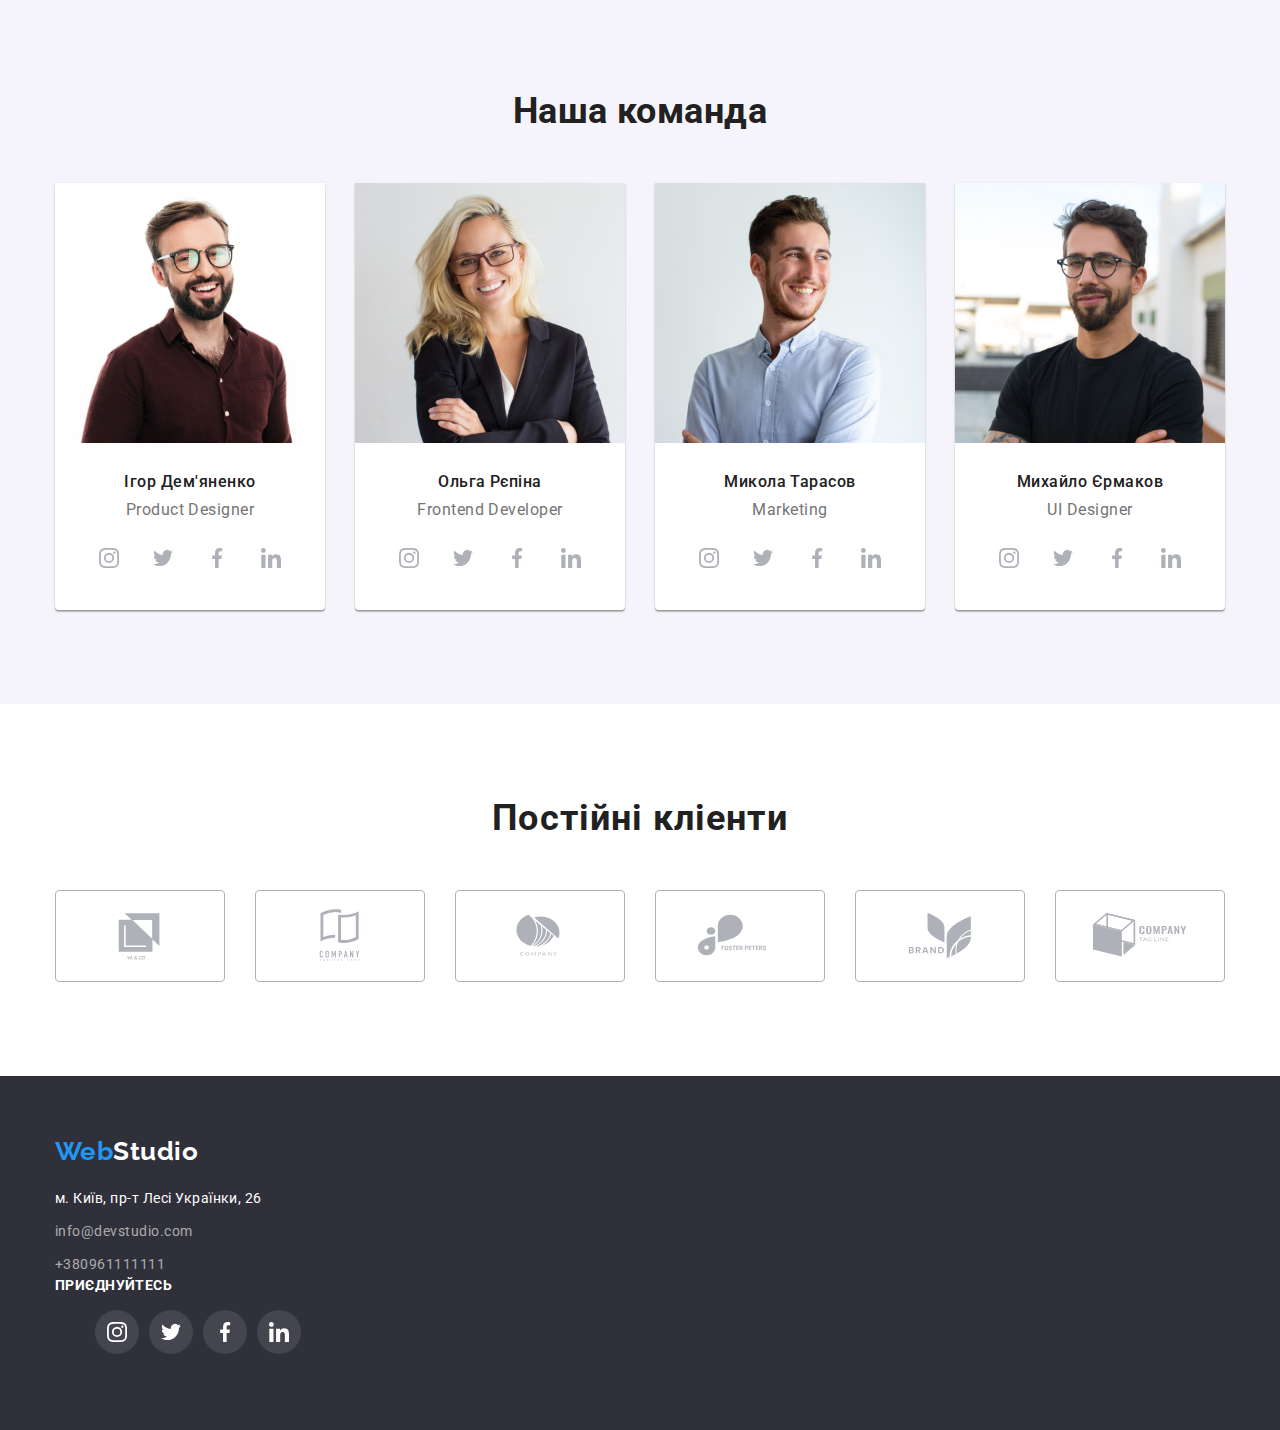
==== commit 49a6baf1: "Update index.html" ====
--- a/index.html
+++ b/index.html
@@ -287,58 +287,60 @@
         <!--Постійні кліенти-->
 
         <section class="clients">
-            <h2 class="clients-subtitle">Постійні кліенти</h2>
-
-            <ul class="company">
-                <li class="company-list">
-                    <a href="#" class="company-link">
-                        <svg class="company-icons" width="106" height="60">
-                            <use href="./images/sprite.svg#logoyaco"></use>
-                        </svg>
-                    </a>
-                </li>
-                <li class="company-list">
-                    <a href="#" class="company-link">
-                        <svg class="company-icons" width="106" height="60">
-                            <use href="./images/sprite.svg#logotagline"></use>
-                        </svg>
-                    </a>
-                </li>
-                <li class="company-list">
-                    <a href="#" class="company-link">
-                        <svg class="company-icons" width="106" height="60">
-                            <use href="./images/sprite.svg#logocompany"></use>
-                        </svg>
-                    </a>
-                </li>
-                <li class="company-list">
-                    <a href="#" class="company-link">
-                        <svg class="company-icons" width="106" height="60">
-                            <use href="./images/sprite.svg#logofoster"></use>
-                        </svg>
-                    </a>
-                </li>
-                <li class="company-list">
-                    <a href="#" class="company-link">
-                        <svg class="company-icons" width="106" height="60">
-                            <use href="./images/sprite.svg#logobrand"></use>
-                        </svg>
-                    </a>
-                </li>
-                <li class="company-list">
-                    <a href="#" class="company-link">
-                        <svg class="company-icons" width="106" height="60">
-                            <use href="./images/sprite.svg#logocompanytagline"></use>
-                        </svg>
-                    </a>
-                </li>
-            </ul>
+            <div class="container">
+                <h2 class="clients-subtitle">Постійні кліенти</h2>
+                
+                <ul class="company">
+                    <li class="company-list">
+                        <a href="#" class="company-link">
+                            <svg class="company-icons" width="106" height="60">
+                                <use href="./images/sprite.svg#logoyaco"></use>
+                            </svg>
+                        </a>
+                    </li>
+                    <li class="company-list">
+                        <a href="#" class="company-link">
+                            <svg class="company-icons" width="106" height="60">
+                                <use href="./images/sprite.svg#logotagline"></use>
+                            </svg>
+                        </a>
+                    </li>
+                    <li class="company-list">
+                        <a href="#" class="company-link">
+                            <svg class="company-icons" width="106" height="60">
+                                <use href="./images/sprite.svg#logocompany"></use>
+                            </svg>
+                        </a>
+                    </li>
+                    <li class="company-list">
+                        <a href="#" class="company-link">
+                            <svg class="company-icons" width="106" height="60">
+                                <use href="./images/sprite.svg#logofoster"></use>
+                            </svg>
+                        </a>
+                    </li>
+                    <li class="company-list">
+                        <a href="#" class="company-link">
+                            <svg class="company-icons" width="106" height="60">
+                                <use href="./images/sprite.svg#logobrand"></use>
+                            </svg>
+                        </a>
+                    </li>
+                    <li class="company-list">
+                        <a href="#" class="company-link">
+                            <svg class="company-icons" width="106" height="60">
+                                <use href="./images/sprite.svg#logocompanytagline"></use>
+                            </svg>
+                        </a>
+                    </li>
+                </ul>
+            </div>
         </section>
 
     </main>
 
     <footer class="footer">
-    <div class="container">
+    <div class="container footer-list">
         <a href="./index.html" class="footer-studio link">Web<span class="footer-logo">Studio</span></a>
         
         <address class="address">
@@ -355,6 +357,41 @@
                 </li>
             </ul>
         </address>
+
+        <section class="link-footer">
+            <h2 class="subtitle-footer">приєднуйтесь</h2>
+
+            <ul class="footer-social">
+                <li class="footer-icon-list">
+                    <a href="#" class="footer-icon-social">
+                        <svg class="icon-social-footer" width="20" height="20">
+                            <use href="./images/sprite.svg#instagram"></use>
+                        </svg>
+                    </a>
+                </li>
+                <li class="footer-icon-list">
+                    <a href="#" class="footer-icon-social">
+                        <svg class="icon-social-footer" width="20" height="20">
+                            <use href="./images/sprite.svg#twitter"></use>
+                        </svg>
+                    </a>
+                </li>
+                <li class="footer-icon-list">
+                    <a href="#" class="footer-icon-social">
+                        <svg class="icon-social-footer" width="20" height="20">
+                            <use href="./images/sprite.svg#facebook"></use>
+                        </svg>
+                    </a>
+                </li>
+                <li class="footer-icon-list">
+                    <a href="#" class="footer-icon-social">
+                        <svg class="icon-social-footer" width="20" height="20">
+                            <use href="./images/sprite.svg#linkedin"></use>
+                        </svg>
+                    </a>
+                </li>
+            </ul>
+        </section>
     </div>
     </footer>
 </body>
--- a/css/styles.css
+++ b/css/styles.css
@@ -240,6 +240,49 @@
 
 .nav-mail {
     margin-bottom: 9px;
+}
+
+.subtitle-footer {
+    color: var(--white-color);
+    font-family: 'Roboto';
+    font-style: normal;
+    font-weight: 700;
+    font-size: 14px;
+    line-height: 1.2;
+    letter-spacing: 0.03em;
+    text-transform: uppercase;
+}
+
+.footer-social {
+    list-style: none;
+    display: flex;
+}
+
+.footer-icon-social {
+    display: inline-flex;
+    width: 44px;
+    height: 44px;
+    background: rgba(255, 255, 255, 0.1);
+    border-radius: 50px;
+    justify-content: center;
+    align-items: center;
+}
+
+.footer-icon-social a {
+    display: inline-table;
+    vertical-align: middle;
+}
+
+.icon-social-footer {
+    fill: var(--white-color);
+}
+
+.footer-social .footer-icon-list+.footer-icon-list {
+    margin-left: 10px;
+}
+
+.footer-icon-social:hover {
+    background-color: var(--accent-color);
 }
 
 /*Сторінка Cтудія*/
@@ -543,9 +586,13 @@
 
 /*Постійні кліенти*/
 
+.clients {
+    padding-top: 94px;
+    padding-bottom: 94px;
+}
+
 .clients-subtitle {
-
-    padding-top: 94px;
+    margin-bottom: 50px;
 
     font-family: 'Roboto';
     font-style: normal;
@@ -559,9 +606,8 @@
 .company{
     list-style: none;
     display: flex;
-    padding-left: 32px;
-    padding-right: 32px;
-    margin-bottom: 30px;
+    padding: 0;
+    margin: 0;
 }
 
 .company .company-list+.company-list {
@@ -583,6 +629,18 @@
     vertical-align: middle;
 }
 
+.company-link:hover {
+    border-color: var(--accent-color);
+}
+
+.company-icons {
+    fill: #AFB1B8;
+}
+
+.company-link:hover > .company-icons {
+    fill: var(--accent-color);
+}
+
 
 
 /*Сторінка Портфоліо*/
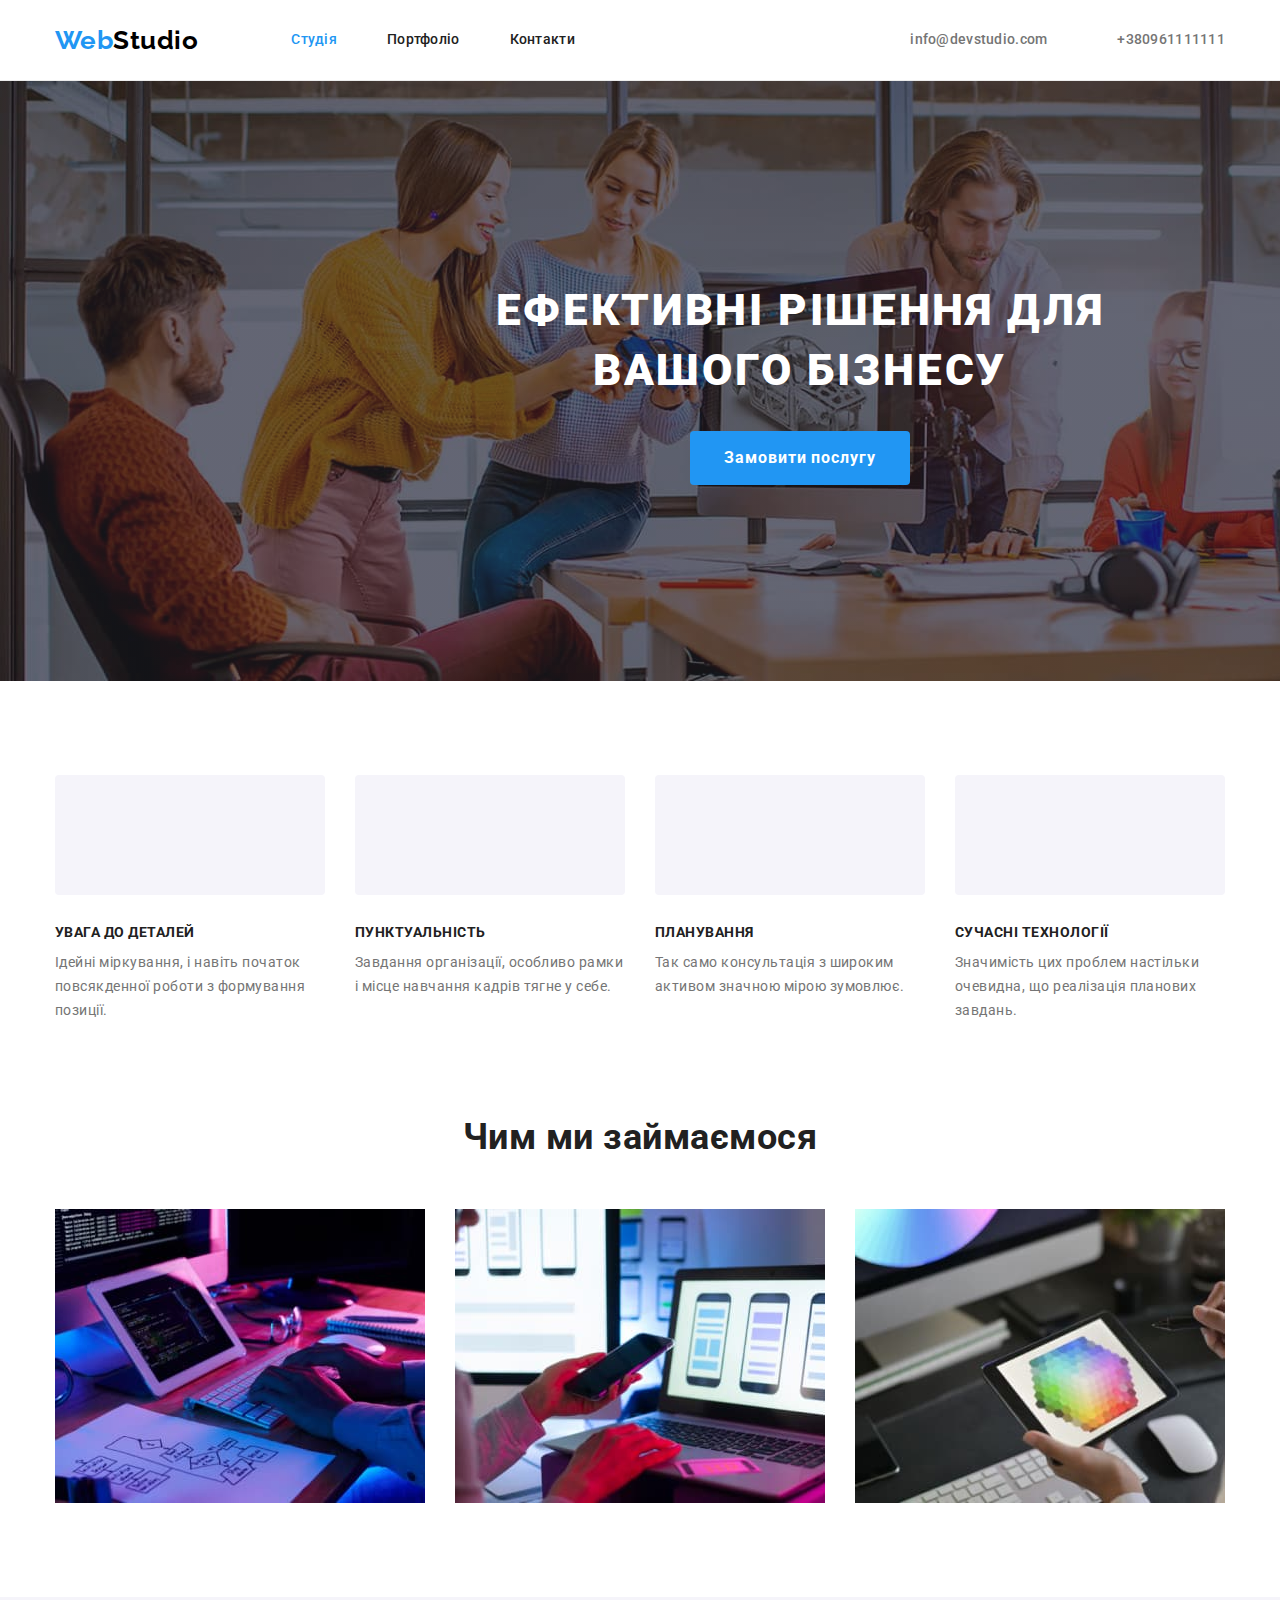
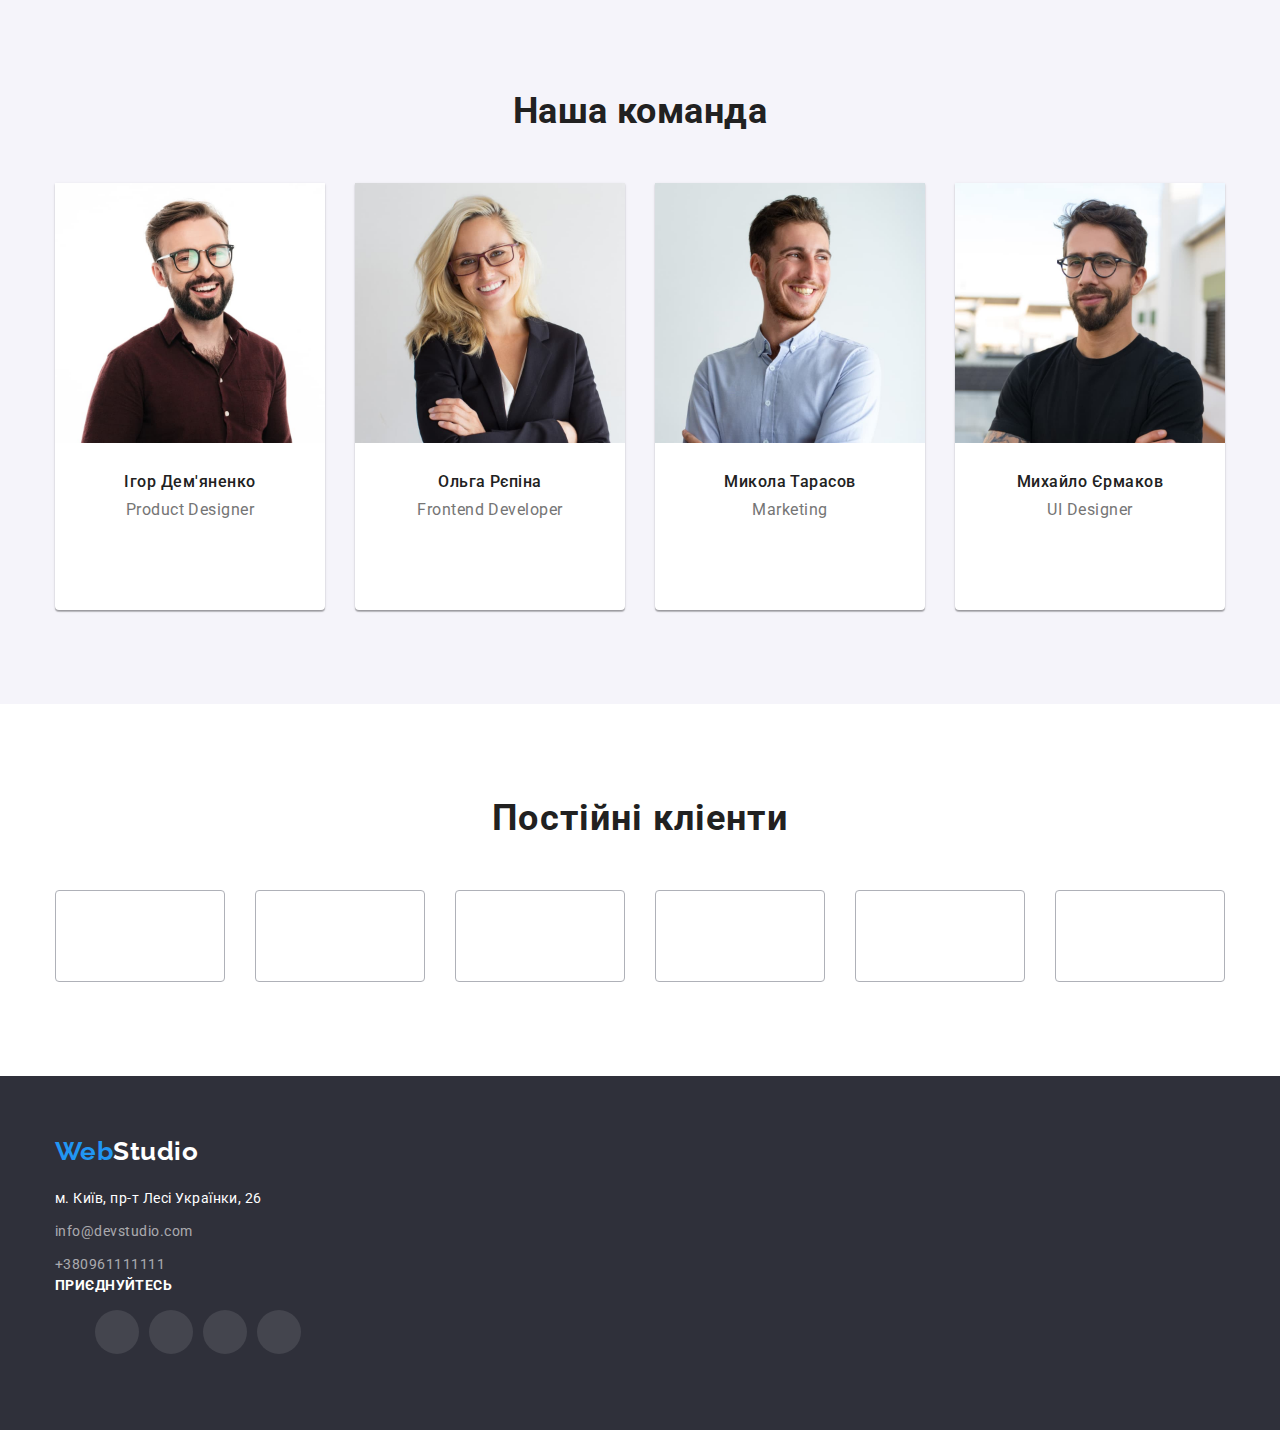
==== commit 37a101ac: "Update index.html" ====
--- a/index.html
+++ b/index.html
@@ -29,13 +29,13 @@
                 <li class="item">
                     <a href="mailto:info@devstudio.com" class="auth-nav link">
                         <svg class="icon" width="16" height="12">
-                            <use href="./images/sprite.svg#envelope"></use>
+                            <use href="./images/icons.svg#envelope"></use>
                         </svg> info@devstudio.com
                     </a>
                 </li>
                 <li class="item">
                     <a href="tel:+380961111111" class="auth-nav link">
-                        <svg class="icon" width="10" height="16"><use href="./images/sprite.svg#smartphone"></use>
+                        <svg class="icon" width="10" height="16"><use href="./images/icons.svg#smartphone"></use>
                         </svg>+380961111111
                     </a>
                 </li>
@@ -62,7 +62,7 @@
                     <li class="features-item">
                         <div class="container-features">
                             <svg class="icon-features" width="70" height="70">
-                                <use href="./images/sprite.svg#antenna"></use>
+                                <use href="./images/icons.svg#antenna"></use>
                             </svg>
                         </div>
                         <h3 class="features-subtitle">УВАГА ДО ДЕТАЛЕЙ</h3>
@@ -71,7 +71,7 @@
                     <li class="features-item">
                         <div class="container-features">
                             <svg class="icon-features" width="70" height="70">
-                                <use href="./images/sprite.svg#clock"></use>
+                                <use href="./images/icons.svg#clock"></use>
                             </svg>
                         </div>
                         <h3 class="features-subtitle">ПУНКТУАЛЬНІСТЬ</h3>
@@ -80,7 +80,7 @@
                     <li class="features-item">
                         <div class="container-features">
                             <svg class="icon-features" width="70" height="70">
-                                <use href="./images/sprite.svg#diagram"></use>
+                                <use href="./images/icons.svg#diagram"></use>
                             </svg>
                         </div>
                         <h3 class="features-subtitle">ПЛАНУВАННЯ</h3>
@@ -89,7 +89,7 @@
                     <li class="features-item">
                         <div class="container-features">
                             <svg class="icon-features" width="70" height="70">
-                                <use href="./images/sprite.svg#astronaut"></use>
+                                <use href="./images/icons.svg#astronaut"></use>
                             </svg>
                         </div>
                         <h3 class="features-subtitle">СУЧАСНІ ТЕХНОЛОГІЇ</h3>
@@ -135,28 +135,28 @@
                             <li class="icon-list">
                                 <a href="#" class="icon-social">
                                     <svg class="icon-social-team" width="20" height="20">
-                                        <use href="./images/sprite.svg#instagram"></use>
-                                    </svg>
-                                </a>
-                            </li>
-                            <li class="icon-list">
-                                <a href="#" class="icon-social">
-                                    <svg class="icon-social-team" width="20" height="20">
-                                        <use href="./images/sprite.svg#twitter"></use>
-                                    </svg>
-                                </a>
-                            </li>
-                            <li class="icon-list">
-                                <a href="#" class="icon-social">
-                                    <svg class="icon-social-team" width="20" height="20">
-                                        <use href="./images/sprite.svg#facebook"></use>
-                                    </svg>
-                                </a>
-                            </li>
-                            <li class="icon-list">
-                                <a href="#" class="icon-social">
-                                    <svg class="icon-social-team" width="20" height="20">
-                                        <use href="./images/sprite.svg#linkedin"></use>
+                                        <use href="./images/icons.svg#instagram"></use>
+                                    </svg>
+                                </a>
+                            </li>
+                            <li class="icon-list">
+                                <a href="#" class="icon-social">
+                                    <svg class="icon-social-team" width="20" height="20">
+                                        <use href="./images/icons.svg#twitter"></use>
+                                    </svg>
+                                </a>
+                            </li>
+                            <li class="icon-list">
+                                <a href="#" class="icon-social">
+                                    <svg class="icon-social-team" width="20" height="20">
+                                        <use href="./images/icons.svg#facebook"></use>
+                                    </svg>
+                                </a>
+                            </li>
+                            <li class="icon-list">
+                                <a href="#" class="icon-social">
+                                    <svg class="icon-social-team" width="20" height="20">
+                                        <use href="./images/icons.svg#linkedin"></use>
                                     </svg>
                                 </a>
                             </li>
@@ -174,28 +174,28 @@
                             <li class="icon-list">
                                     <a href="#" class="icon-social">
                                         <svg class="icon-social-team" width="20" height="20">
-                                            <use href="./images/sprite.svg#instagram"></use>
+                                            <use href="./images/icons.svg#instagram"></use>
                                         </svg>
                                     </a>
                             </li>
                             <li class="icon-list">
                                 <a href="#" class="icon-social">
                                     <svg class="icon-social-team" width="20" height="20">
-                                        <use href="./images/sprite.svg#twitter"></use>
-                                    </svg>
-                                </a>
-                            </li>
-                            <li class="icon-list">
-                                <a href="#" class="icon-social">
-                                    <svg class="icon-social-team" width="20" height="20">
-                                        <use href="./images/sprite.svg#facebook"></use>
-                                    </svg>
-                                </a>
-                            </li>
-                            <li class="icon-list">
-                                <a href="#" class="icon-social">
-                                    <svg class="icon-social-team" width="20" height="20">
-                                        <use href="./images/sprite.svg#linkedin"></use>
+                                        <use href="./images/icons.svg#twitter"></use>
+                                    </svg>
+                                </a>
+                            </li>
+                            <li class="icon-list">
+                                <a href="#" class="icon-social">
+                                    <svg class="icon-social-team" width="20" height="20">
+                                        <use href="./images/icons.svg#facebook"></use>
+                                    </svg>
+                                </a>
+                            </li>
+                            <li class="icon-list">
+                                <a href="#" class="icon-social">
+                                    <svg class="icon-social-team" width="20" height="20">
+                                        <use href="./images/icons.svg#linkedin"></use>
                                     </svg>
                                 </a>
                             </li>
@@ -213,28 +213,28 @@
                             <li class="icon-list">
                                 <a href="#" class="icon-social">
                                     <svg class="icon-social-team" width="20" height="20">
-                                        <use href="./images/sprite.svg#instagram"></use>
-                                    </svg>
-                                </a>
-                            </li>
-                            <li class="icon-list">
-                                <a href="#" class="icon-social">
-                                    <svg class="icon-social-team" width="20" height="20">
-                                        <use href="./images/sprite.svg#twitter"></use>
-                                    </svg>
-                                </a>
-                            </li>
-                            <li class="icon-list">
-                                <a href="#" class="icon-social">
-                                    <svg class="icon-social-team" width="20" height="20">
-                                        <use href="./images/sprite.svg#facebook"></use>
-                                    </svg>
-                                </a>
-                            </li>
-                            <li class="icon-list">
-                                <a href="#" class="icon-social">
-                                    <svg class="icon-social-team" width="20" height="20">
-                                        <use href="./images/sprite.svg#linkedin"></use>
+                                        <use href="./images/icons.svg#instagram"></use>
+                                    </svg>
+                                </a>
+                            </li>
+                            <li class="icon-list">
+                                <a href="#" class="icon-social">
+                                    <svg class="icon-social-team" width="20" height="20">
+                                        <use href="./images/icons.svg#twitter"></use>
+                                    </svg>
+                                </a>
+                            </li>
+                            <li class="icon-list">
+                                <a href="#" class="icon-social">
+                                    <svg class="icon-social-team" width="20" height="20">
+                                        <use href="./images/icons.svg#facebook"></use>
+                                    </svg>
+                                </a>
+                            </li>
+                            <li class="icon-list">
+                                <a href="#" class="icon-social">
+                                    <svg class="icon-social-team" width="20" height="20">
+                                        <use href="./images/icons.svg#linkedin"></use>
                                     </svg>
                                 </a>
                             </li>
@@ -252,28 +252,28 @@
                             <li class="icon-list">
                                 <a href="#" class="icon-social">
                                     <svg class="icon-social-team" width="20" height="20">
-                                        <use href="./images/sprite.svg#instagram"></use>
-                                    </svg>
-                                </a>
-                            </li>
-                            <li class="icon-list">
-                                <a href="#" class="icon-social">
-                                    <svg class="icon-social-team" width="20" height="20">
-                                        <use href="./images/sprite.svg#twitter"></use>
-                                    </svg>
-                                </a>
-                            </li>
-                            <li class="icon-list">
-                                <a href="#" class="icon-social">
-                                    <svg class="icon-social-team" width="20" height="20">
-                                        <use href="./images/sprite.svg#facebook"></use>
-                                    </svg>
-                                </a>
-                            </li>
-                            <li class="icon-list">
-                                <a href="#" class="icon-social">
-                                    <svg class="icon-social-team" width="20" height="20">
-                                        <use href="./images/sprite.svg#linkedin"></use>
+                                        <use href="./images/icons.svg#instagram"></use>
+                                    </svg>
+                                </a>
+                            </li>
+                            <li class="icon-list">
+                                <a href="#" class="icon-social">
+                                    <svg class="icon-social-team" width="20" height="20">
+                                        <use href="./images/icons.svg#twitter"></use>
+                                    </svg>
+                                </a>
+                            </li>
+                            <li class="icon-list">
+                                <a href="#" class="icon-social">
+                                    <svg class="icon-social-team" width="20" height="20">
+                                        <use href="./images/icons.svg#facebook"></use>
+                                    </svg>
+                                </a>
+                            </li>
+                            <li class="icon-list">
+                                <a href="#" class="icon-social">
+                                    <svg class="icon-social-team" width="20" height="20">
+                                        <use href="./images/icons.svg#linkedin"></use>
                                     </svg>
                                 </a>
                             </li>
@@ -294,42 +294,42 @@
                     <li class="company-list">
                         <a href="#" class="company-link">
                             <svg class="company-icons" width="106" height="60">
-                                <use href="./images/sprite.svg#logoyaco"></use>
-                            </svg>
-                        </a>
-                    </li>
-                    <li class="company-list">
-                        <a href="#" class="company-link">
-                            <svg class="company-icons" width="106" height="60">
-                                <use href="./images/sprite.svg#logotagline"></use>
-                            </svg>
-                        </a>
-                    </li>
-                    <li class="company-list">
-                        <a href="#" class="company-link">
-                            <svg class="company-icons" width="106" height="60">
-                                <use href="./images/sprite.svg#logocompany"></use>
-                            </svg>
-                        </a>
-                    </li>
-                    <li class="company-list">
-                        <a href="#" class="company-link">
-                            <svg class="company-icons" width="106" height="60">
-                                <use href="./images/sprite.svg#logofoster"></use>
-                            </svg>
-                        </a>
-                    </li>
-                    <li class="company-list">
-                        <a href="#" class="company-link">
-                            <svg class="company-icons" width="106" height="60">
-                                <use href="./images/sprite.svg#logobrand"></use>
-                            </svg>
-                        </a>
-                    </li>
-                    <li class="company-list">
-                        <a href="#" class="company-link">
-                            <svg class="company-icons" width="106" height="60">
-                                <use href="./images/sprite.svg#logocompanytagline"></use>
+                                <use href="./images/icons.svg#logoyaco"></use>
+                            </svg>
+                        </a>
+                    </li>
+                    <li class="company-list">
+                        <a href="#" class="company-link">
+                            <svg class="company-icons" width="106" height="60">
+                                <use href="./images/icons.svg#logotagline"></use>
+                            </svg>
+                        </a>
+                    </li>
+                    <li class="company-list">
+                        <a href="#" class="company-link">
+                            <svg class="company-icons" width="106" height="60">
+                                <use href="./images/icons.svg#logocompany"></use>
+                            </svg>
+                        </a>
+                    </li>
+                    <li class="company-list">
+                        <a href="#" class="company-link">
+                            <svg class="company-icons" width="106" height="60">
+                                <use href="./images/icons.svg#logofoster"></use>
+                            </svg>
+                        </a>
+                    </li>
+                    <li class="company-list">
+                        <a href="#" class="company-link">
+                            <svg class="company-icons" width="106" height="60">
+                                <use href="./images/icons.svg#logobrand"></use>
+                            </svg>
+                        </a>
+                    </li>
+                    <li class="company-list">
+                        <a href="#" class="company-link">
+                            <svg class="company-icons" width="106" height="60">
+                                <use href="./images/icons.svg#logocompanytagline"></use>
                             </svg>
                         </a>
                     </li>
@@ -341,22 +341,24 @@
 
     <footer class="footer">
     <div class="container footer-list">
-        <a href="./index.html" class="footer-studio link">Web<span class="footer-logo">Studio</span></a>
-        
-        <address class="address">
-            <ul class="contact-footer list">
-                <li class="nav-map">
-                    <a class="address-street link" href="http://goo.gl/maps/RAFGmKEFVeVwXmU8A" target="_blank"
-                        rel="noopener noreferrer">м. Київ, пр-т Лесі Українки, 26</a>
-                </li>
-                <li class="nav-mail">
-                    <a href="mailto:info@devstudio.com" class="footer-nav link">info@devstudio.com</a>
-                </li>
-                <li class="nav-phone">
-                    <a href="tel:+380961111111" class="footer-nav link">+380961111111</a>
-                </li>
-            </ul>
-        </address>
+        <div>
+            <a href="./index.html" class="footer-studio link">Web<span class="footer-logo">Studio</span></a>
+            
+            <address class="address">
+                <ul class="contact-footer list">
+                    <li class="nav-map">
+                        <a class="address-street link" href="http://goo.gl/maps/RAFGmKEFVeVwXmU8A" target="_blank"
+                            rel="noopener noreferrer">м. Київ, пр-т Лесі Українки, 26</a>
+                    </li>
+                    <li class="nav-mail">
+                        <a href="mailto:info@devstudio.com" class="footer-nav link">info@devstudio.com</a>
+                    </li>
+                    <li class="nav-phone">
+                        <a href="tel:+380961111111" class="footer-nav link">+380961111111</a>
+                    </li>
+                </ul>
+            </address>
+        </div>
 
         <section class="link-footer">
             <h2 class="subtitle-footer">приєднуйтесь</h2>
@@ -365,28 +367,28 @@
                 <li class="footer-icon-list">
                     <a href="#" class="footer-icon-social">
                         <svg class="icon-social-footer" width="20" height="20">
-                            <use href="./images/sprite.svg#instagram"></use>
+                            <use href="./images/icons.svg#instagram"></use>
                         </svg>
                     </a>
                 </li>
                 <li class="footer-icon-list">
                     <a href="#" class="footer-icon-social">
                         <svg class="icon-social-footer" width="20" height="20">
-                            <use href="./images/sprite.svg#twitter"></use>
+                            <use href="./images/icons.svg#twitter"></use>
                         </svg>
                     </a>
                 </li>
                 <li class="footer-icon-list">
                     <a href="#" class="footer-icon-social">
                         <svg class="icon-social-footer" width="20" height="20">
-                            <use href="./images/sprite.svg#facebook"></use>
+                            <use href="./images/icons.svg#facebook"></use>
                         </svg>
                     </a>
                 </li>
                 <li class="footer-icon-list">
                     <a href="#" class="footer-icon-social">
                         <svg class="icon-social-footer" width="20" height="20">
-                            <use href="./images/sprite.svg#linkedin"></use>
+                            <use href="./images/icons.svg#linkedin"></use>
                         </svg>
                     </a>
                 </li>
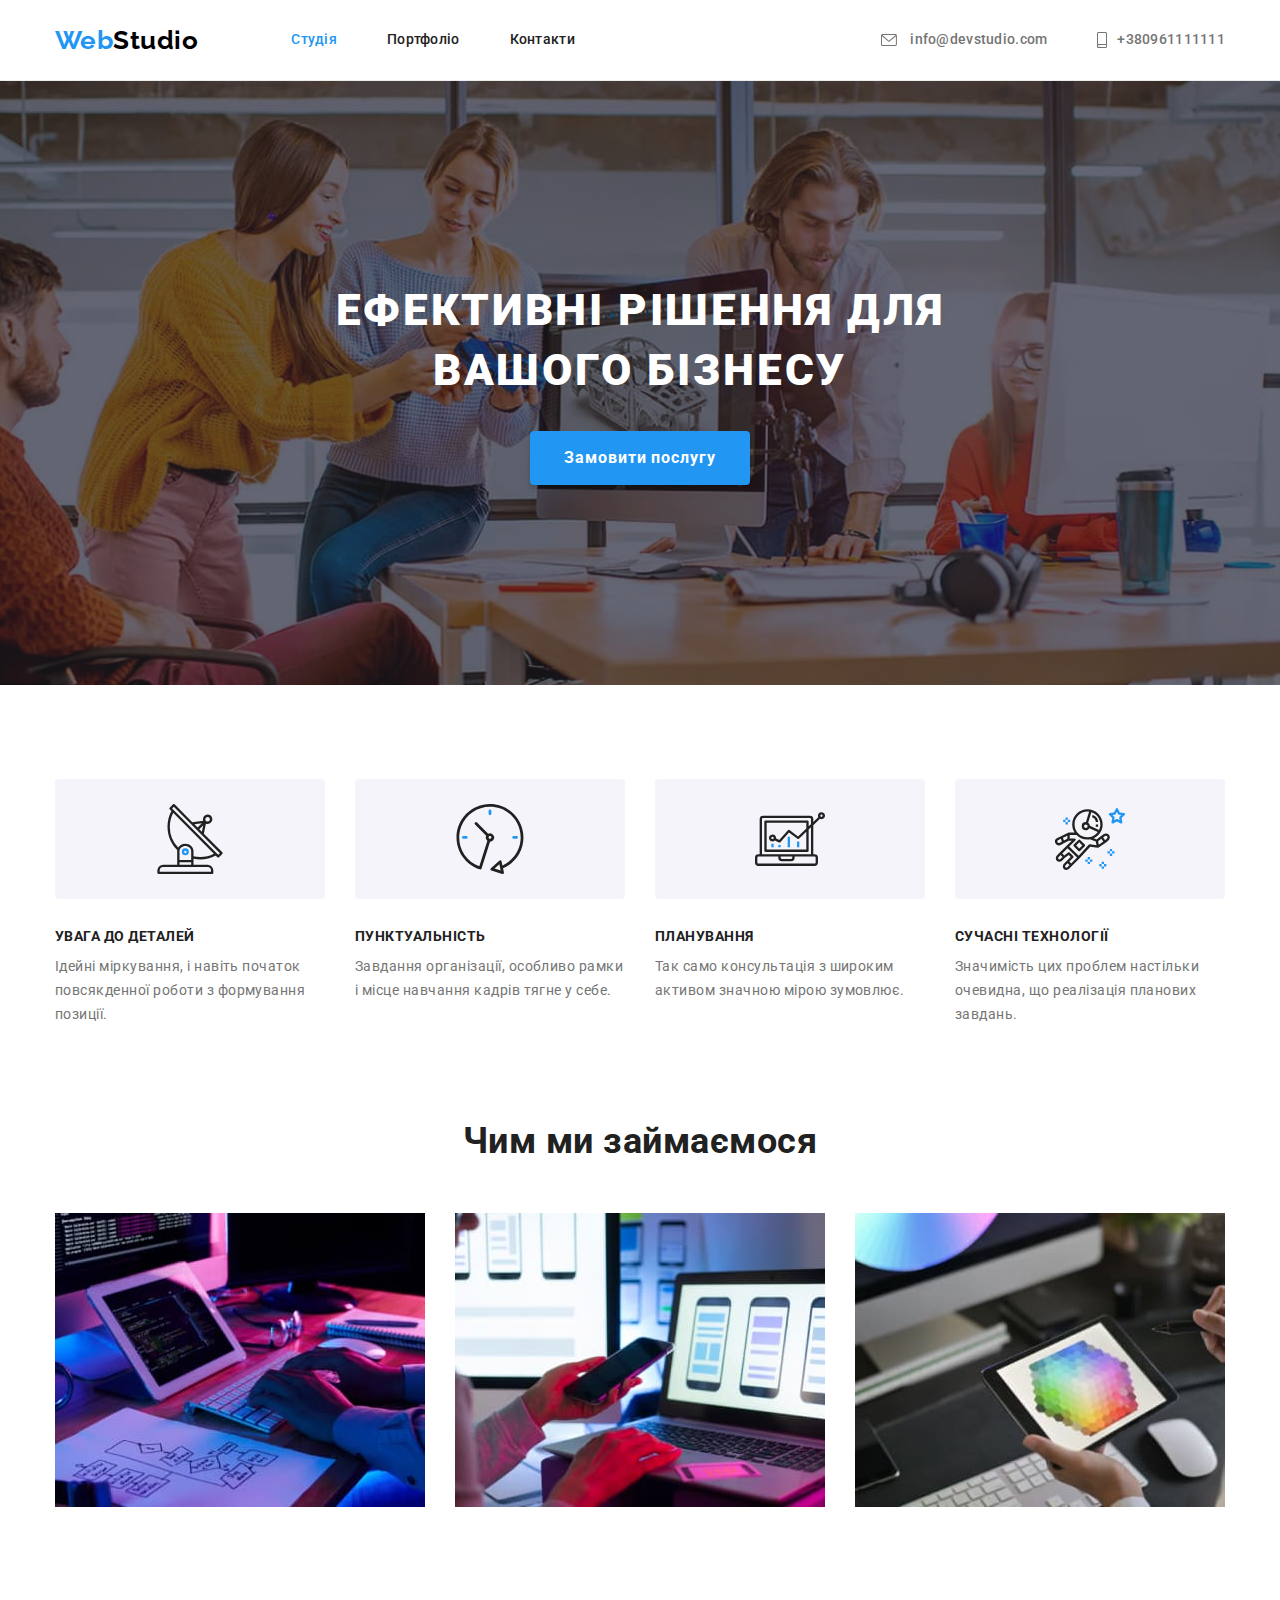
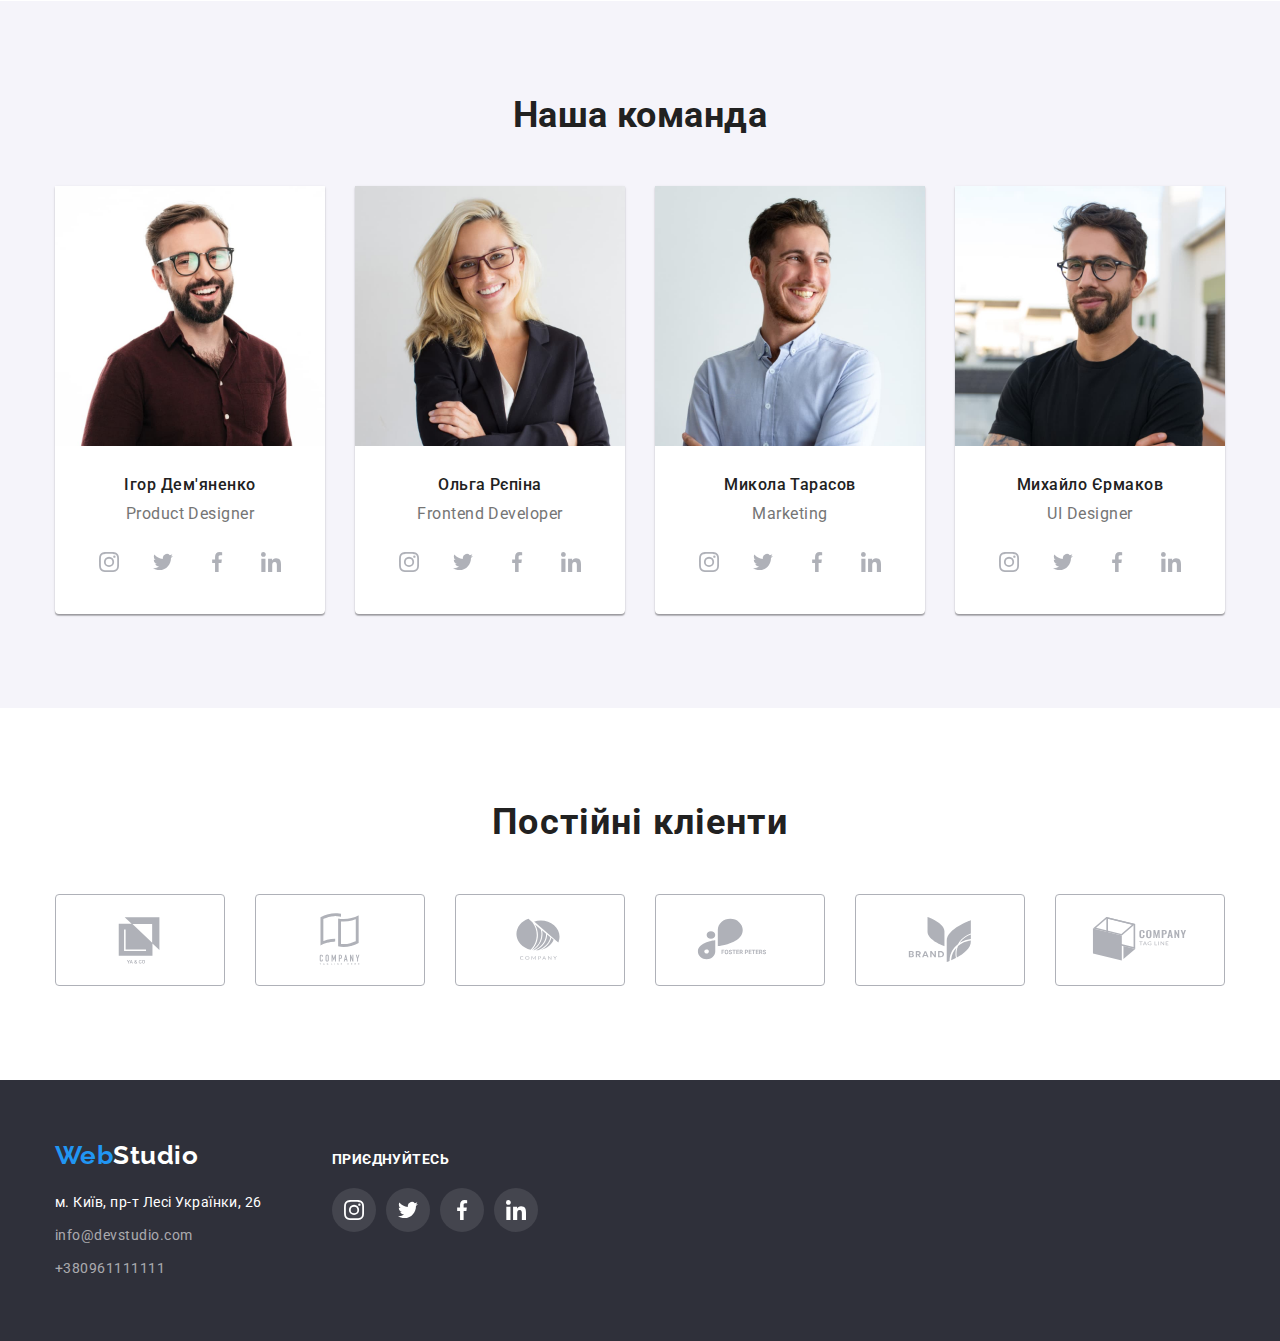
==== commit 0bea7d0c: "Update the all .html and .css" ====
--- a/index.html
+++ b/index.html
@@ -130,37 +130,37 @@
                         <div class="container-teamtext">
                             <h3 class="team-subtitle">Ігор Дем'яненко</h3>
                             <p class="team-text" lang="en">Product Designer</p>
-                        </div>
-                        <ul class="social">
-                            <li class="icon-list">
-                                <a href="#" class="icon-social">
-                                    <svg class="icon-social-team" width="20" height="20">
-                                        <use href="./images/icons.svg#instagram"></use>
-                                    </svg>
-                                </a>
-                            </li>
-                            <li class="icon-list">
-                                <a href="#" class="icon-social">
-                                    <svg class="icon-social-team" width="20" height="20">
-                                        <use href="./images/icons.svg#twitter"></use>
-                                    </svg>
-                                </a>
-                            </li>
-                            <li class="icon-list">
-                                <a href="#" class="icon-social">
-                                    <svg class="icon-social-team" width="20" height="20">
-                                        <use href="./images/icons.svg#facebook"></use>
-                                    </svg>
-                                </a>
-                            </li>
-                            <li class="icon-list">
-                                <a href="#" class="icon-social">
-                                    <svg class="icon-social-team" width="20" height="20">
-                                        <use href="./images/icons.svg#linkedin"></use>
-                                    </svg>
-                                </a>
-                            </li>
-                        </ul>
+                            <ul class="social">
+                                <li class="icon-list">
+                                    <a href="#" class="icon-social">
+                                        <svg class="icon-social-team" width="20" height="20">
+                                            <use href="./images/icons.svg#instagram"></use>
+                                        </svg>
+                                    </a>
+                                </li>
+                                <li class="icon-list">
+                                    <a href="#" class="icon-social">
+                                        <svg class="icon-social-team" width="20" height="20">
+                                            <use href="./images/icons.svg#twitter"></use>
+                                        </svg>
+                                    </a>
+                                </li>
+                                <li class="icon-list">
+                                    <a href="#" class="icon-social">
+                                        <svg class="icon-social-team" width="20" height="20">
+                                            <use href="./images/icons.svg#facebook"></use>
+                                        </svg>
+                                    </a>
+                                </li>
+                                <li class="icon-list">
+                                    <a href="#" class="icon-social">
+                                        <svg class="icon-social-team" width="20" height="20">
+                                            <use href="./images/icons.svg#linkedin"></use>
+                                        </svg>
+                                    </a>
+                                </li>
+                            </ul>
+                        </div>
                     </li>
                 
                     <li class="team-item">
@@ -169,37 +169,37 @@
                         <div class="container-teamtext">
                             <h3 class="team-subtitle">Ольга Рєпіна</h3>
                             <p class="team-text" lang="en">Frontend Developer</p>
-                        </div>
-                        <ul class="social">
-                            <li class="icon-list">
+                            <ul class="social">
+                                <li class="icon-list">
                                     <a href="#" class="icon-social">
                                         <svg class="icon-social-team" width="20" height="20">
                                             <use href="./images/icons.svg#instagram"></use>
                                         </svg>
                                     </a>
-                            </li>
-                            <li class="icon-list">
-                                <a href="#" class="icon-social">
-                                    <svg class="icon-social-team" width="20" height="20">
-                                        <use href="./images/icons.svg#twitter"></use>
-                                    </svg>
-                                </a>
-                            </li>
-                            <li class="icon-list">
-                                <a href="#" class="icon-social">
-                                    <svg class="icon-social-team" width="20" height="20">
-                                        <use href="./images/icons.svg#facebook"></use>
-                                    </svg>
-                                </a>
-                            </li>
-                            <li class="icon-list">
-                                <a href="#" class="icon-social">
-                                    <svg class="icon-social-team" width="20" height="20">
-                                        <use href="./images/icons.svg#linkedin"></use>
-                                    </svg>
-                                </a>
-                            </li>
-                        </ul>
+                                </li>
+                                <li class="icon-list">
+                                    <a href="#" class="icon-social">
+                                        <svg class="icon-social-team" width="20" height="20">
+                                            <use href="./images/icons.svg#twitter"></use>
+                                        </svg>
+                                    </a>
+                                </li>
+                                <li class="icon-list">
+                                    <a href="#" class="icon-social">
+                                        <svg class="icon-social-team" width="20" height="20">
+                                            <use href="./images/icons.svg#facebook"></use>
+                                        </svg>
+                                    </a>
+                                </li>
+                                <li class="icon-list">
+                                    <a href="#" class="icon-social">
+                                        <svg class="icon-social-team" width="20" height="20">
+                                            <use href="./images/icons.svg#linkedin"></use>
+                                        </svg>
+                                    </a>
+                                </li>
+                            </ul>
+                        </div>
                     </li>
                 
                     <li class="team-item">
@@ -208,37 +208,37 @@
                         <div class="container-teamtext">
                             <h3 class="team-subtitle">Микола Тарасов</h3>
                             <p class="team-text" lang="en">Marketing</p>
-                        </div>
-                        <ul class="social">
-                            <li class="icon-list">
-                                <a href="#" class="icon-social">
-                                    <svg class="icon-social-team" width="20" height="20">
-                                        <use href="./images/icons.svg#instagram"></use>
-                                    </svg>
-                                </a>
-                            </li>
-                            <li class="icon-list">
-                                <a href="#" class="icon-social">
-                                    <svg class="icon-social-team" width="20" height="20">
-                                        <use href="./images/icons.svg#twitter"></use>
-                                    </svg>
-                                </a>
-                            </li>
-                            <li class="icon-list">
-                                <a href="#" class="icon-social">
-                                    <svg class="icon-social-team" width="20" height="20">
-                                        <use href="./images/icons.svg#facebook"></use>
-                                    </svg>
-                                </a>
-                            </li>
-                            <li class="icon-list">
-                                <a href="#" class="icon-social">
-                                    <svg class="icon-social-team" width="20" height="20">
-                                        <use href="./images/icons.svg#linkedin"></use>
-                                    </svg>
-                                </a>
-                            </li>
-                        </ul>
+                            <ul class="social">
+                                <li class="icon-list">
+                                    <a href="#" class="icon-social">
+                                        <svg class="icon-social-team" width="20" height="20">
+                                            <use href="./images/icons.svg#instagram"></use>
+                                        </svg>
+                                    </a>
+                                </li>
+                                <li class="icon-list">
+                                    <a href="#" class="icon-social">
+                                        <svg class="icon-social-team" width="20" height="20">
+                                            <use href="./images/icons.svg#twitter"></use>
+                                        </svg>
+                                    </a>
+                                </li>
+                                <li class="icon-list">
+                                    <a href="#" class="icon-social">
+                                        <svg class="icon-social-team" width="20" height="20">
+                                            <use href="./images/icons.svg#facebook"></use>
+                                        </svg>
+                                    </a>
+                                </li>
+                                <li class="icon-list">
+                                    <a href="#" class="icon-social">
+                                        <svg class="icon-social-team" width="20" height="20">
+                                            <use href="./images/icons.svg#linkedin"></use>
+                                        </svg>
+                                    </a>
+                                </li>
+                            </ul>
+                        </div>
                     </li>
                 
                     <li class="team-item">
@@ -247,37 +247,37 @@
                         <div class="container-teamtext">
                             <h3 class="team-subtitle">Михайло Єрмаков</h3>
                             <p class="team-text" lang="en">UI Designer</p>
-                        </div>
-                        <ul class="social">
-                            <li class="icon-list">
-                                <a href="#" class="icon-social">
-                                    <svg class="icon-social-team" width="20" height="20">
-                                        <use href="./images/icons.svg#instagram"></use>
-                                    </svg>
-                                </a>
-                            </li>
-                            <li class="icon-list">
-                                <a href="#" class="icon-social">
-                                    <svg class="icon-social-team" width="20" height="20">
-                                        <use href="./images/icons.svg#twitter"></use>
-                                    </svg>
-                                </a>
-                            </li>
-                            <li class="icon-list">
-                                <a href="#" class="icon-social">
-                                    <svg class="icon-social-team" width="20" height="20">
-                                        <use href="./images/icons.svg#facebook"></use>
-                                    </svg>
-                                </a>
-                            </li>
-                            <li class="icon-list">
-                                <a href="#" class="icon-social">
-                                    <svg class="icon-social-team" width="20" height="20">
-                                        <use href="./images/icons.svg#linkedin"></use>
-                                    </svg>
-                                </a>
-                            </li>
-                        </ul>
+                            <ul class="social">
+                                <li class="icon-list">
+                                    <a href="#" class="icon-social">
+                                        <svg class="icon-social-team" width="20" height="20">
+                                            <use href="./images/icons.svg#instagram"></use>
+                                        </svg>
+                                    </a>
+                                </li>
+                                <li class="icon-list">
+                                    <a href="#" class="icon-social">
+                                        <svg class="icon-social-team" width="20" height="20">
+                                            <use href="./images/icons.svg#twitter"></use>
+                                        </svg>
+                                    </a>
+                                </li>
+                                <li class="icon-list">
+                                    <a href="#" class="icon-social">
+                                        <svg class="icon-social-team" width="20" height="20">
+                                            <use href="./images/icons.svg#facebook"></use>
+                                        </svg>
+                                    </a>
+                                </li>
+                                <li class="icon-list">
+                                    <a href="#" class="icon-social">
+                                        <svg class="icon-social-team" width="20" height="20">
+                                            <use href="./images/icons.svg#linkedin"></use>
+                                        </svg>
+                                    </a>
+                                </li>
+                            </ul>
+                        </div>
                     </li>
                 </ul>
             </div>
--- a/css/styles.css
+++ b/css/styles.css
@@ -165,8 +165,8 @@
     fill: var(--secondary-color);
 }
 
-.auth-nav:hover svg,
-.auth-nav:focus {
+.auth-nav:hover > .icon,
+.auth-nav:focus > .icon {
     color: var(--accent-color);
     fill: var(--accent-color);
 }
@@ -242,6 +242,15 @@
     margin-bottom: 9px;
 }
 
+.footer-list {
+    display: flex;
+    align-items: baseline;
+}
+
+.link-footer {
+    padding-left: 70px;
+}
+
 .subtitle-footer {
     color: var(--white-color);
     font-family: 'Roboto';
@@ -251,11 +260,15 @@
     line-height: 1.2;
     letter-spacing: 0.03em;
     text-transform: uppercase;
+    
+    margin-bottom: 20px;
 }
 
 .footer-social {
     list-style: none;
     display: flex;
+    margin: 0;
+    padding: 0;
 }
 
 .footer-icon-social {
@@ -268,11 +281,6 @@
     align-items: center;
 }
 
-.footer-icon-social a {
-    display: inline-table;
-    vertical-align: middle;
-}
-
 .icon-social-footer {
     fill: var(--white-color);
 }
@@ -281,7 +289,8 @@
     margin-left: 10px;
 }
 
-.footer-icon-social:hover {
+.footer-icon-social:hover,
+.footer-icon-social:focus {
     background-color: var(--accent-color);
 }
 
@@ -290,13 +299,12 @@
 /*Секція герой*/
 
 .hero{
-    background-color: var(--hero-color);
+    background-color: #c4c4c4;
     padding-top: 200px;
     padding-bottom: 200px;
     text-align: center; 
 
-    min-width: 1600px;
-    height: 600px;
+    max-width: 1600px;
     margin-left: auto;
     margin-right: auto;
 
@@ -356,6 +364,7 @@
     text-align: center;
     letter-spacing: 0.06em;
 
+    box-shadow: 0px 4px 4px rgba(0, 0, 0, 0.15);
     border-radius: 4px;
     border-color: transparent;
 }
@@ -379,16 +388,12 @@
 
 .container-features {
     display: flex;
-    width: 270px;
     height: 120px;
+    justify-content: center;
     align-items: center;
     background-color: #F5F4FA;
     border-radius: 4px;
     margin-bottom: 30px;
-}
-
-.icon-features {
-    margin: auto;
 }
 
 .features{
@@ -524,10 +529,11 @@
 
 .social {
     list-style: none;
-    display: flex;
-    padding-left: 32px;
-    padding-right: 32px;
-    margin-bottom: 30px;
+    margin: 0;
+    padding: 0;
+    justify-content: center;
+    align-items: center;
+    display: flex;
 }
 
 .icon-social {
@@ -539,11 +545,6 @@
     align-items: center;
 }
 
-.icon-social a {
-    display: inline-table;
-    vertical-align: middle;
-}
-
 .social .icon-list+.icon-list {
     margin-left: 10px;
 }
@@ -552,17 +553,19 @@
     fill: #AFB1B8;
 }
 
-.icon-social:hover {
+.icon-social:hover,
+.icon-social:focus {
     background-color: var(--accent-color);
 }
 
-.icon-social:hover > .icon-social-team {
+.icon-social:hover > .icon-social-team,
+.icon-social:focus > .icon-social-team {
     fill: var(--white-color);
 }
 
 .container-teamtext {
     padding-top: 30px;
-    padding-bottom: 16px;
+    padding-bottom: 30px;
 }
 
 .team-subtitle{
@@ -577,6 +580,8 @@
 }
 
 .team-text{
+
+    margin-bottom: 16px;
 
     color: var(--secondary-color);
 
@@ -624,12 +629,8 @@
     align-items: center;
 }
 
-.company-icons a {
-    display: inline-table;
-    vertical-align: middle;
-}
-
-.company-link:hover {
+.company-link:hover,
+.company-link:focus {
     border-color: var(--accent-color);
 }
 
@@ -637,11 +638,10 @@
     fill: #AFB1B8;
 }
 
-.company-link:hover > .company-icons {
+.company-link:hover > .company-icons,
+.company-link:focus > .company-icons {
     fill: var(--accent-color);
 }
-
-
 
 /*Сторінка Портфоліо*/
 
@@ -715,6 +715,15 @@
 
     box-shadow: 0px 3px 1px rgba(0, 0, 0, 0.1), 0px 1px 2px rgba(0, 0, 0, 0.08), 0px 2px 2px rgba(0, 0, 0, 0.12);
     border-radius: 4px;
+}
+
+.button-portfolio-all:hover,
+.button-portfolio-all:focus {
+background-color: var(--accent-color);
+color: var(--white-color);
+
+box-shadow: 0px 3px 1px rgba(0, 0, 0, 0.1), 0px 1px 2px rgba(0, 0, 0, 0.08), 0px 2px 2px rgba(0, 0, 0, 0.12);
+border-radius: 4px;
 }
 
 .buttons-filtr .item+.item {
@@ -742,6 +751,15 @@
     width: 370px;
 }
 
+.project-link {
+    display: block;
+}
+
+.project-link:hover,
+.project-link:focus {
+    box-shadow: 0px 1px 1px rgba(0, 0, 0, 0.12), 0px 4px 4px rgba(0, 0, 0, 0.06), 1px 4px 6px rgba(0, 0, 0, 0.16);
+}
+
 .project-title {
 
     text-decoration: none;
